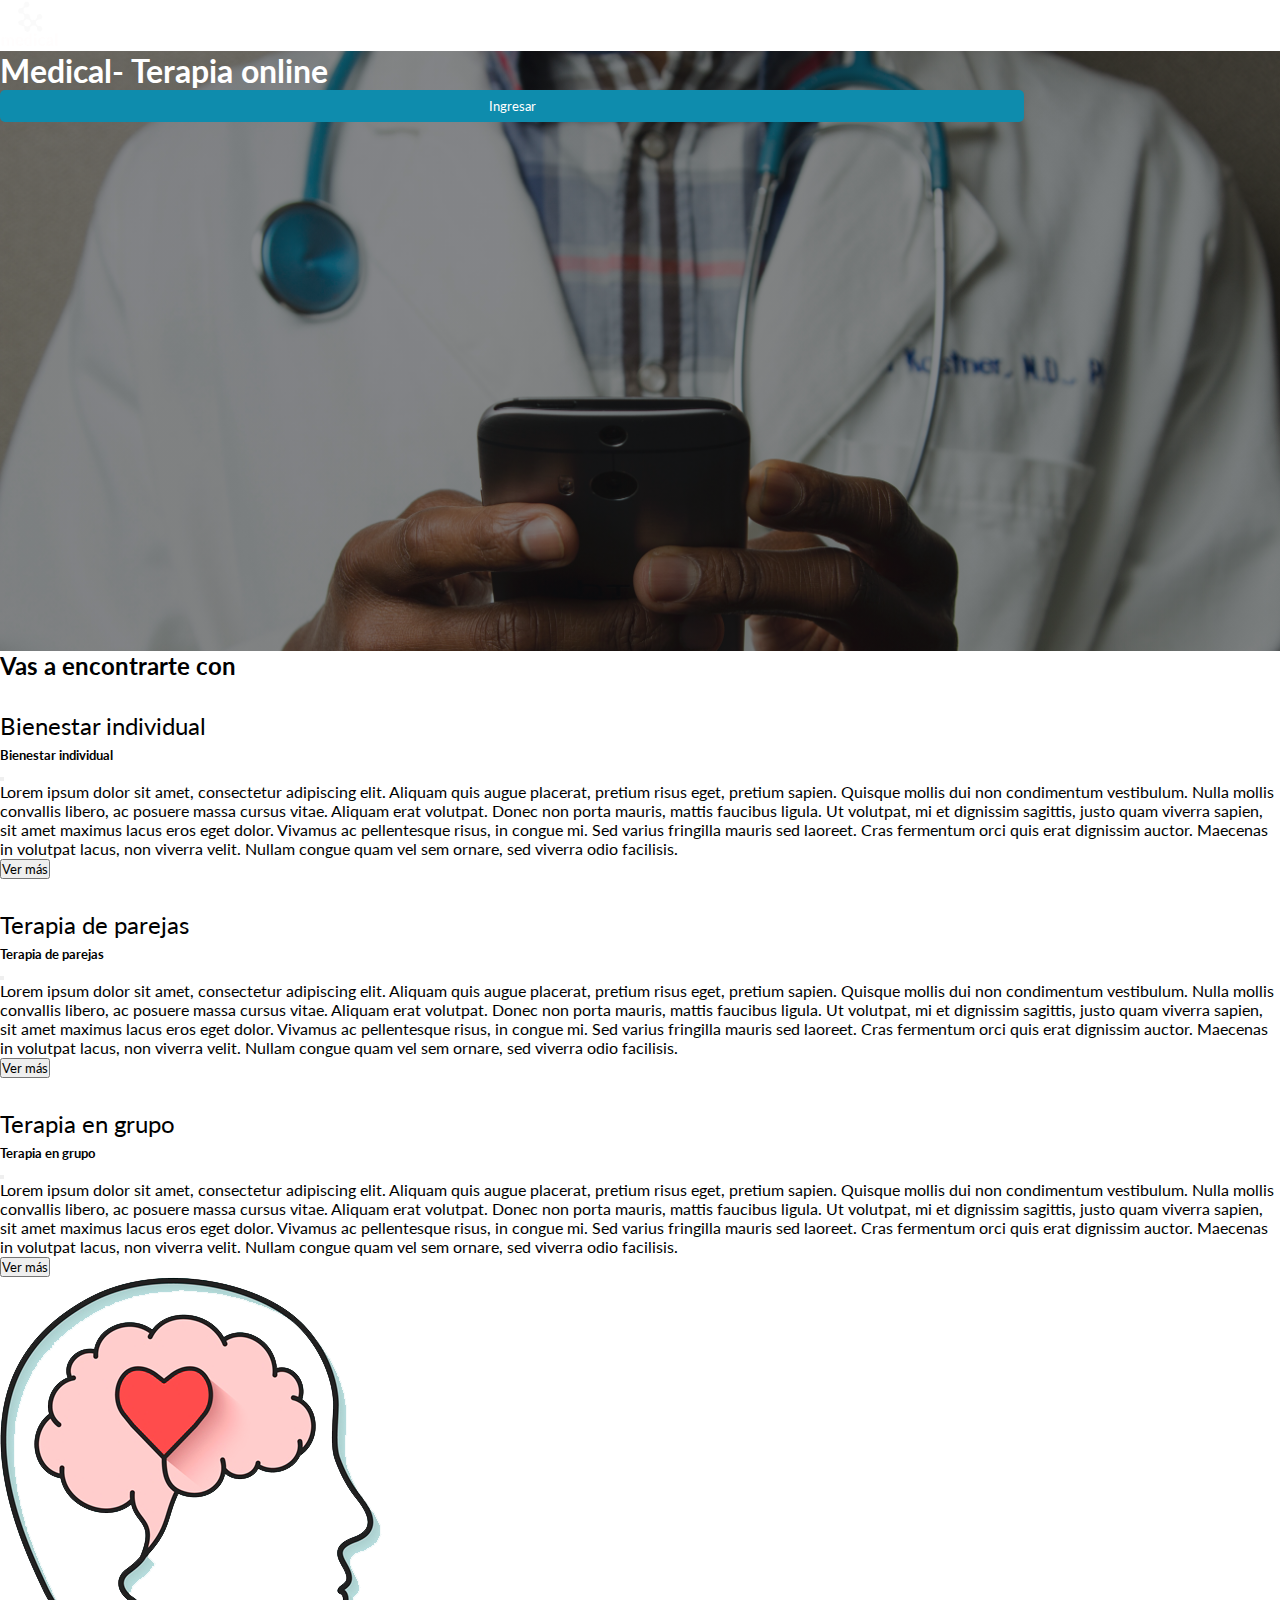
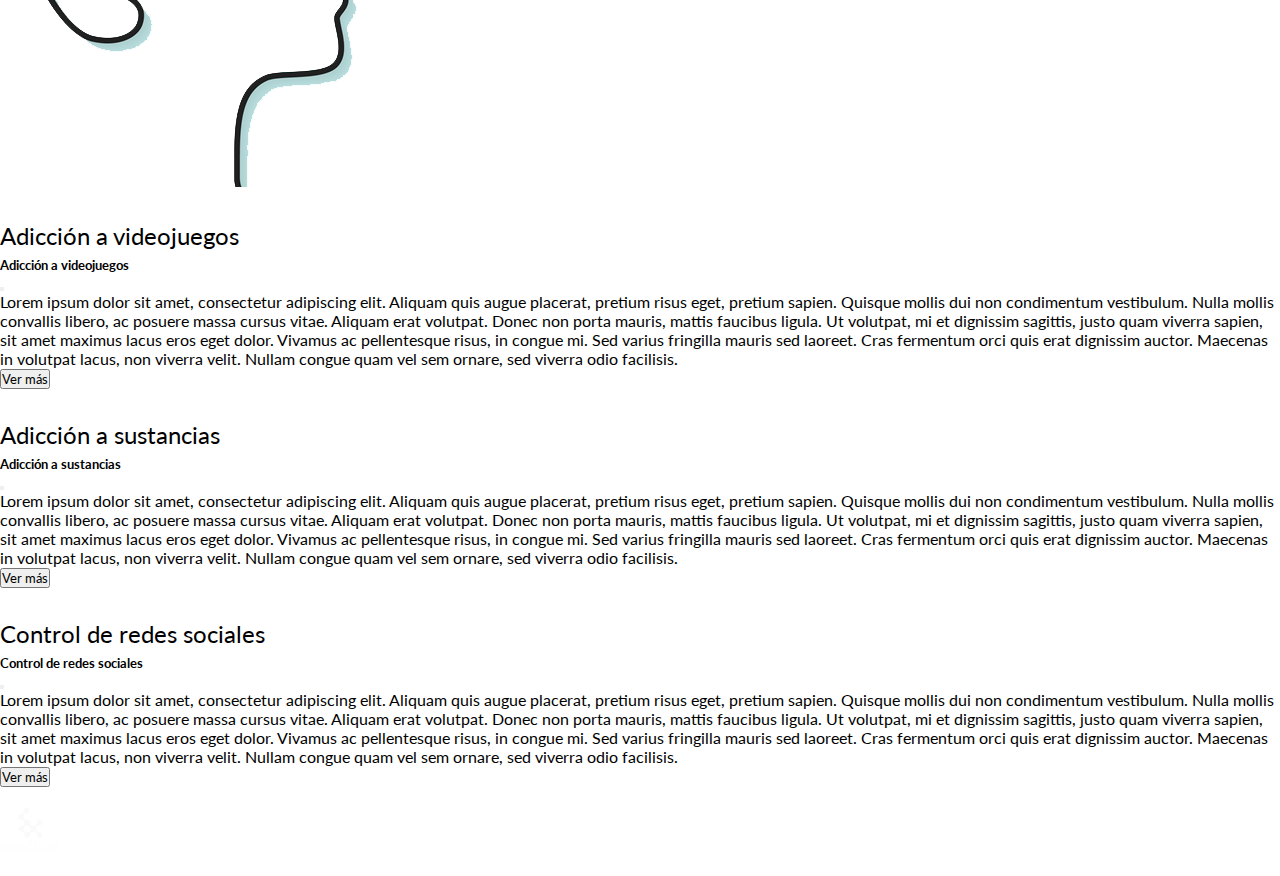
==== index.html @ 13a3537b "Se agrega pagina home" ====
<!DOCTYPE html>
<html lang="en">

<head>
    <meta charset="UTF-8">
    <meta http-equiv="X-UA-Compatible" content="IE=edge">
    <meta name="viewport" content="width=device-width, initial-scale=1.0">
    <link href="https://cdn.jsdelivr.net/npm/bootstrap@5.0.2/dist/css/bootstrap.min.css" rel="stylesheet"
        integrity="sha384-EVSTQN3/azprG1Anm3QDgpJLIm9Nao0Yz1ztcQTwFspd3yD65VohhpuuCOmLASjC" crossorigin="anonymous">
    <link href="css/estilo.css" rel="stylesheet">
    <link rel="preconnect" href="https://fonts.googleapis.com">
    <link rel="preconnect" href="https://fonts.gstatic.com" crossorigin>
    <link rel="stylesheet" href="https://use.fontawesome.com/releases/v5.15.3/css/all.css" integrity="sha384-SZXxX4whJ79/gErwcOYf+zWLeJdY/qpuqC4cAa9rOGUstPomtqpuNWT9wdPEn2fk" crossorigin="anonymous">
    <link href="https://fonts.googleapis.com/css2?family=Lato:wght@300;400;700;900&display=swap" rel="stylesheet">
    <title>Medical</title>
</head>

<body>
    <header>
      <nav class="navbar navbar-dark bg-dark justify-content-center">
        <div class="container>
          <a class="navbar-brand" href="#">
            <img class="logo" src="img/logo-blanco2.png" alt="logo">
          </a>
        </div>
      </nav>
    </header>
    <!--HERO-->
    <div class="hero">
      <div class="container">
        <div class="row justify-content-center align-items-center vh-100">
          <div class="col-lg-6 text-center">
          <h1>Medical- Terapia online</h1>
          <a href="login.html"><button class="boton-primary mt-4 p-3">Ingresar</button></a>
        </div>
          </div>
      </div>
    </div>
<main>
    <!-- INTRO -->
    <section>
    <div class="container mt-4">
      <div class="row">
        <h2 class="text-center">Vas a encontrarte con</h2>
      </div>
      <div class="row text-center">
        <div class="col-md-4 p-3 m-3">
          <!--ITEM 1-->
          <div class="row pt-4 m-3">
            <i class="fas fa-brain icono"></i>
            <button type="button" class="boton-modal" data-bs-toggle="modal" data-bs-target="#exampleModal">
              Bienestar individual
            </button>
            <!-- Modal -->
              <div class="modal fade" id="exampleModal" tabindex="-1" aria-labelledby="exampleModalLabel" aria-hidden="true">
                <div class="modal-dialog">
                  <div class="modal-content">
                    <div class="modal-header">
                      <h5 class="modal-title" id="exampleModalLabel">Bienestar individual</h5>
                      <button type="button" class="btn-close" data-bs-dismiss="modal" aria-label="Close"></button>
                    </div>
                    <div class="modal-body">
                      Lorem ipsum dolor sit amet, consectetur adipiscing elit. Aliquam quis augue placerat, pretium risus eget, pretium sapien. Quisque mollis dui non condimentum vestibulum. Nulla mollis convallis libero, ac posuere massa cursus vitae. Aliquam erat volutpat. Donec non porta mauris, mattis faucibus ligula. Ut volutpat, mi et dignissim sagittis, justo quam viverra sapien, sit amet maximus lacus eros eget dolor. Vivamus ac pellentesque risus, in congue mi. Sed varius fringilla mauris sed laoreet. Cras fermentum orci quis erat dignissim auctor. Maecenas in volutpat lacus, non viverra velit. Nullam congue quam vel sem ornare, sed viverra odio facilisis.
                    </div>
                    <div class="modal-footer">
                      <button type="button" class="btn btn-secondary" data-bs-dismiss="modal">Ver más</button>
                    </div>
                  </div>
                </div>
              </div>
          </div>
          <!--ITEM 2-->
          <div class="row pt-4 m-3">
            <i class="fas fa-heart icono"></i>
            <button type="button" class="boton-modal" data-bs-toggle="modal" data-bs-target="#exampleModal">
              Terapia de parejas
            </button>
            <!-- Modal -->
              <div class="modal fade" id="exampleModal" tabindex="-1" aria-labelledby="exampleModalLabel" aria-hidden="true">
                <div class="modal-dialog">
                  <div class="modal-content">
                    <div class="modal-header">
                      <h5 class="modal-title" id="exampleModalLabel">Terapia de parejas</h5>
                      <button type="button" class="btn-close" data-bs-dismiss="modal" aria-label="Close"></button>
                    </div>
                    <div class="modal-body">
                      Lorem ipsum dolor sit amet, consectetur adipiscing elit. Aliquam quis augue placerat, pretium risus eget, pretium sapien. Quisque mollis dui non condimentum vestibulum. Nulla mollis convallis libero, ac posuere massa cursus vitae. Aliquam erat volutpat. Donec non porta mauris, mattis faucibus ligula. Ut volutpat, mi et dignissim sagittis, justo quam viverra sapien, sit amet maximus lacus eros eget dolor. Vivamus ac pellentesque risus, in congue mi. Sed varius fringilla mauris sed laoreet. Cras fermentum orci quis erat dignissim auctor. Maecenas in volutpat lacus, non viverra velit. Nullam congue quam vel sem ornare, sed viverra odio facilisis.
                    </div>
                    <div class="modal-footer">
                      <button type="button" class="btn btn-secondary" data-bs-dismiss="modal">Ver más</button>
                    </div>
                  </div>
                </div>
              </div>
          </div>
          <!--ITEM 3-->
          <div class="row pt-4 m-3">
            <i class="fas fa-users icono"></i>
            <button type="button" class="boton-modal" data-bs-toggle="modal" data-bs-target="#exampleModal">
              Terapia en grupo
            </button>
            <!-- Modal -->
              <div class="modal fade" id="exampleModal" tabindex="-1" aria-labelledby="exampleModalLabel" aria-hidden="true">
                <div class="modal-dialog">
                  <div class="modal-content">
                    <div class="modal-header">
                      <h5 class="modal-title" id="exampleModalLabel">Terapia en grupo</h5>
                      <button type="button" class="btn-close" data-bs-dismiss="modal" aria-label="Close"></button>
                    </div>
                    <div class="modal-body">
                      Lorem ipsum dolor sit amet, consectetur adipiscing elit. Aliquam quis augue placerat, pretium risus eget, pretium sapien. Quisque mollis dui non condimentum vestibulum. Nulla mollis convallis libero, ac posuere massa cursus vitae. Aliquam erat volutpat. Donec non porta mauris, mattis faucibus ligula. Ut volutpat, mi et dignissim sagittis, justo quam viverra sapien, sit amet maximus lacus eros eget dolor. Vivamus ac pellentesque risus, in congue mi. Sed varius fringilla mauris sed laoreet. Cras fermentum orci quis erat dignissim auctor. Maecenas in volutpat lacus, non viverra velit. Nullam congue quam vel sem ornare, sed viverra odio facilisis.
                    </div>
                    <div class="modal-footer">
                      <button type="button" class="btn btn-secondary" data-bs-dismiss="modal">Ver más</button>
                    </div>
                  </div>
                </div>
              </div>
          </div>
        </div> 

        <div class="col-md pt-5"><img class="img-fluid" src="img/salud-mental.png" alt="Salud mental"></div>
      
        <div class="col-md-4 pt-3 m-3">
          <!--ITEM 4-->
          <div class="row pt-4 m-3">
            <i class="fas fa-gamepad icono"></i>
            <button type="button" class="boton-modal" data-bs-toggle="modal" data-bs-target="#exampleModal">
              Adicción a videojuegos
            </button>
            <!-- Modal -->
              <div class="modal fade" id="exampleModal" tabindex="-1" aria-labelledby="exampleModalLabel" aria-hidden="true">
                <div class="modal-dialog">
                  <div class="modal-content">
                    <div class="modal-header">
                      <h5 class="modal-title" id="exampleModalLabel">Adicción a videojuegos</h5>
                      <button type="button" class="btn-close" data-bs-dismiss="modal" aria-label="Close"></button>
                    </div>
                    <div class="modal-body">
                      Lorem ipsum dolor sit amet, consectetur adipiscing elit. Aliquam quis augue placerat, pretium risus eget, pretium sapien. Quisque mollis dui non condimentum vestibulum. Nulla mollis convallis libero, ac posuere massa cursus vitae. Aliquam erat volutpat. Donec non porta mauris, mattis faucibus ligula. Ut volutpat, mi et dignissim sagittis, justo quam viverra sapien, sit amet maximus lacus eros eget dolor. Vivamus ac pellentesque risus, in congue mi. Sed varius fringilla mauris sed laoreet. Cras fermentum orci quis erat dignissim auctor. Maecenas in volutpat lacus, non viverra velit. Nullam congue quam vel sem ornare, sed viverra odio facilisis.
                    </div>
                    <div class="modal-footer">
                      <button type="button" class="btn btn-secondary" data-bs-dismiss="modal">Ver más</button>
                    </div>
                  </div>
                </div>
              </div>
          </div>
          <!--ITEM 5-->
          <div class="row pt-4 m-3">
            <i class="fas fa-wine-glass-alt icono"></i>
            <button type="button" class="boton-modal" data-bs-toggle="modal" data-bs-target="#exampleModal">
              Adicción a sustancias
            </button>
            <!-- Modal -->
              <div class="modal fade" id="exampleModal" tabindex="-1" aria-labelledby="exampleModalLabel" aria-hidden="true">
                <div class="modal-dialog">
                  <div class="modal-content">
                    <div class="modal-header">
                      <h5 class="modal-title" id="exampleModalLabel">Adicción a sustancias</h5>
                      <button type="button" class="btn-close" data-bs-dismiss="modal" aria-label="Close"></button>
                    </div>
                    <div class="modal-body">
                      Lorem ipsum dolor sit amet, consectetur adipiscing elit. Aliquam quis augue placerat, pretium risus eget, pretium sapien. Quisque mollis dui non condimentum vestibulum. Nulla mollis convallis libero, ac posuere massa cursus vitae. Aliquam erat volutpat. Donec non porta mauris, mattis faucibus ligula. Ut volutpat, mi et dignissim sagittis, justo quam viverra sapien, sit amet maximus lacus eros eget dolor. Vivamus ac pellentesque risus, in congue mi. Sed varius fringilla mauris sed laoreet. Cras fermentum orci quis erat dignissim auctor. Maecenas in volutpat lacus, non viverra velit. Nullam congue quam vel sem ornare, sed viverra odio facilisis.
                    </div>
                    <div class="modal-footer">
                      <button type="button" class="btn btn-secondary" data-bs-dismiss="modal">Ver más</button>
                    </div>
                  </div>
                </div>
              </div>
          </div>
          <!--ITEM 6-->
          <div class="row pt-4 m-3">
            <i class="fas fa-thumbs-up icono"></i>
            <button type="button" class="boton-modal" data-bs-toggle="modal" data-bs-target="#exampleModal">
              Control de redes sociales
            </button>
            <!-- Modal -->
              <div class="modal fade" id="exampleModal" tabindex="-1" aria-labelledby="exampleModalLabel" aria-hidden="true">
                <div class="modal-dialog">
                  <div class="modal-content">
                    <div class="modal-header">
                      <h5 class="modal-title" id="exampleModalLabel">Control de redes sociales</h5>
                      <button type="button" class="btn-close" data-bs-dismiss="modal" aria-label="Close"></button>
                    </div>
                    <div class="modal-body">
                      Lorem ipsum dolor sit amet, consectetur adipiscing elit. Aliquam quis augue placerat, pretium risus eget, pretium sapien. Quisque mollis dui non condimentum vestibulum. Nulla mollis convallis libero, ac posuere massa cursus vitae. Aliquam erat volutpat. Donec non porta mauris, mattis faucibus ligula. Ut volutpat, mi et dignissim sagittis, justo quam viverra sapien, sit amet maximus lacus eros eget dolor. Vivamus ac pellentesque risus, in congue mi. Sed varius fringilla mauris sed laoreet. Cras fermentum orci quis erat dignissim auctor. Maecenas in volutpat lacus, non viverra velit. Nullam congue quam vel sem ornare, sed viverra odio facilisis.
                    </div>
                    <div class="modal-footer">
                      <button type="button" class="btn btn-secondary" data-bs-dismiss="modal">Ver más</button>
                    </div>
                  </div>
                </div>
              </div>
          </div>
        </div>
      </div>
    </div>
  </section>
</main>
  <!--FOOTER-->
  <footer>
    <nav class="navbar navbar-dark bg-dark">
      <div class="container justify-content-between">
        <div class="row">
          <div class="col-md-4">
            <h4>tel</h4>
          </div>
          <div class="col-md-4">
            <a class="navbar-brand" href="#">
              <img class="logo" src="img/logo-blanco2.png" alt="logo">
            </a>
          </div>
          <div class="col-md-4">
            <h4>correo</h4>
          </div>
        </div>
      </div>
    </nav>
  </footer>

  <script src="https://cdn.jsdelivr.net/npm/bootstrap@5.0.2/dist/js/bootstrap.bundle.min.js" integrity="sha384-MrcW6ZMFYlzcLA8Nl+NtUVF0sA7MsXsP1UyJoMp4YLEuNSfAP+JcXn/tWtIaxVXM" crossorigin="anonymous"></script>
</body>

</html>
---- css/estilo.css ----
*{
    margin: 0;
    padding: 0;
    box-sizing: border-box;
    font-family: 'Lato', sans-serif;
}

.login{
    background-image: url("../img/fondo.jpg");
    background-repeat: no-repeat;
    background-size: cover;
}

.logo{
    height: 3rem;
}

.formulario{
    background-color: rgba(128, 128, 128, 0.658);
    width: 40%;
    margin: auto;
    padding: 1rem;
    border-radius: 10px;
    height: 50vh;
    color: white;
    text-align: center;
    box-shadow: 5px 5px 15px rgba(0, 0, 0, 0.700);

}

.campo{
    margin-bottom: 1rem;
}

.campo:first-child{
    margin-top: 2rem;
}

.campo input{
    background-color: rgb(238, 237, 237);
    border: 0;
    border-radius: 4PX;
    padding: 0.3rem;
    width: 80%;
    text-align: center;
}

.boton-primary{
    background-color: #0E8CAD;
    color: white;
    border: none;
    padding: 0.5rem 1rem;
    border-radius: 5px;
    width: 80%;

}

.boton-primary:hover{
    background-color: #06495a;
    transition: 0.3s;
}

.boton-volver{
    text-decoration: none;
    color: white;
    position: fixed;
    top: 17%;
    left: 67%;
    font-weight: bolder;
}
.tyc{
    align-items: center;
}
#tyc-campo{
    width: min-content;
}

span{
    color: rgb(25, 25, 148);
}

span:hover{
    text-decoration: underline;
}

.icono{
    font-size: 3.5rem;
    color: #0E8CAD;
    margin-bottom: 5px;
}
.hero{
    min-height: 600px;
    background-image: linear-gradient(to top, rgba(19, 21, 25, 0.5), rgba(19, 21, 25, 0.5)),url("../img/home.jpg");
    background-repeat: no-repeat;
    background-size: cover;
}
.hero h1{
    color: white;
}
footer h4{
    color: white;
    }
.boton-modal{
    font-size: 1.5rem;
    background-color: white;
    border:none;
}
.boton-modal:hover{
    color: white;
    background-color: #0E8CAD;
}
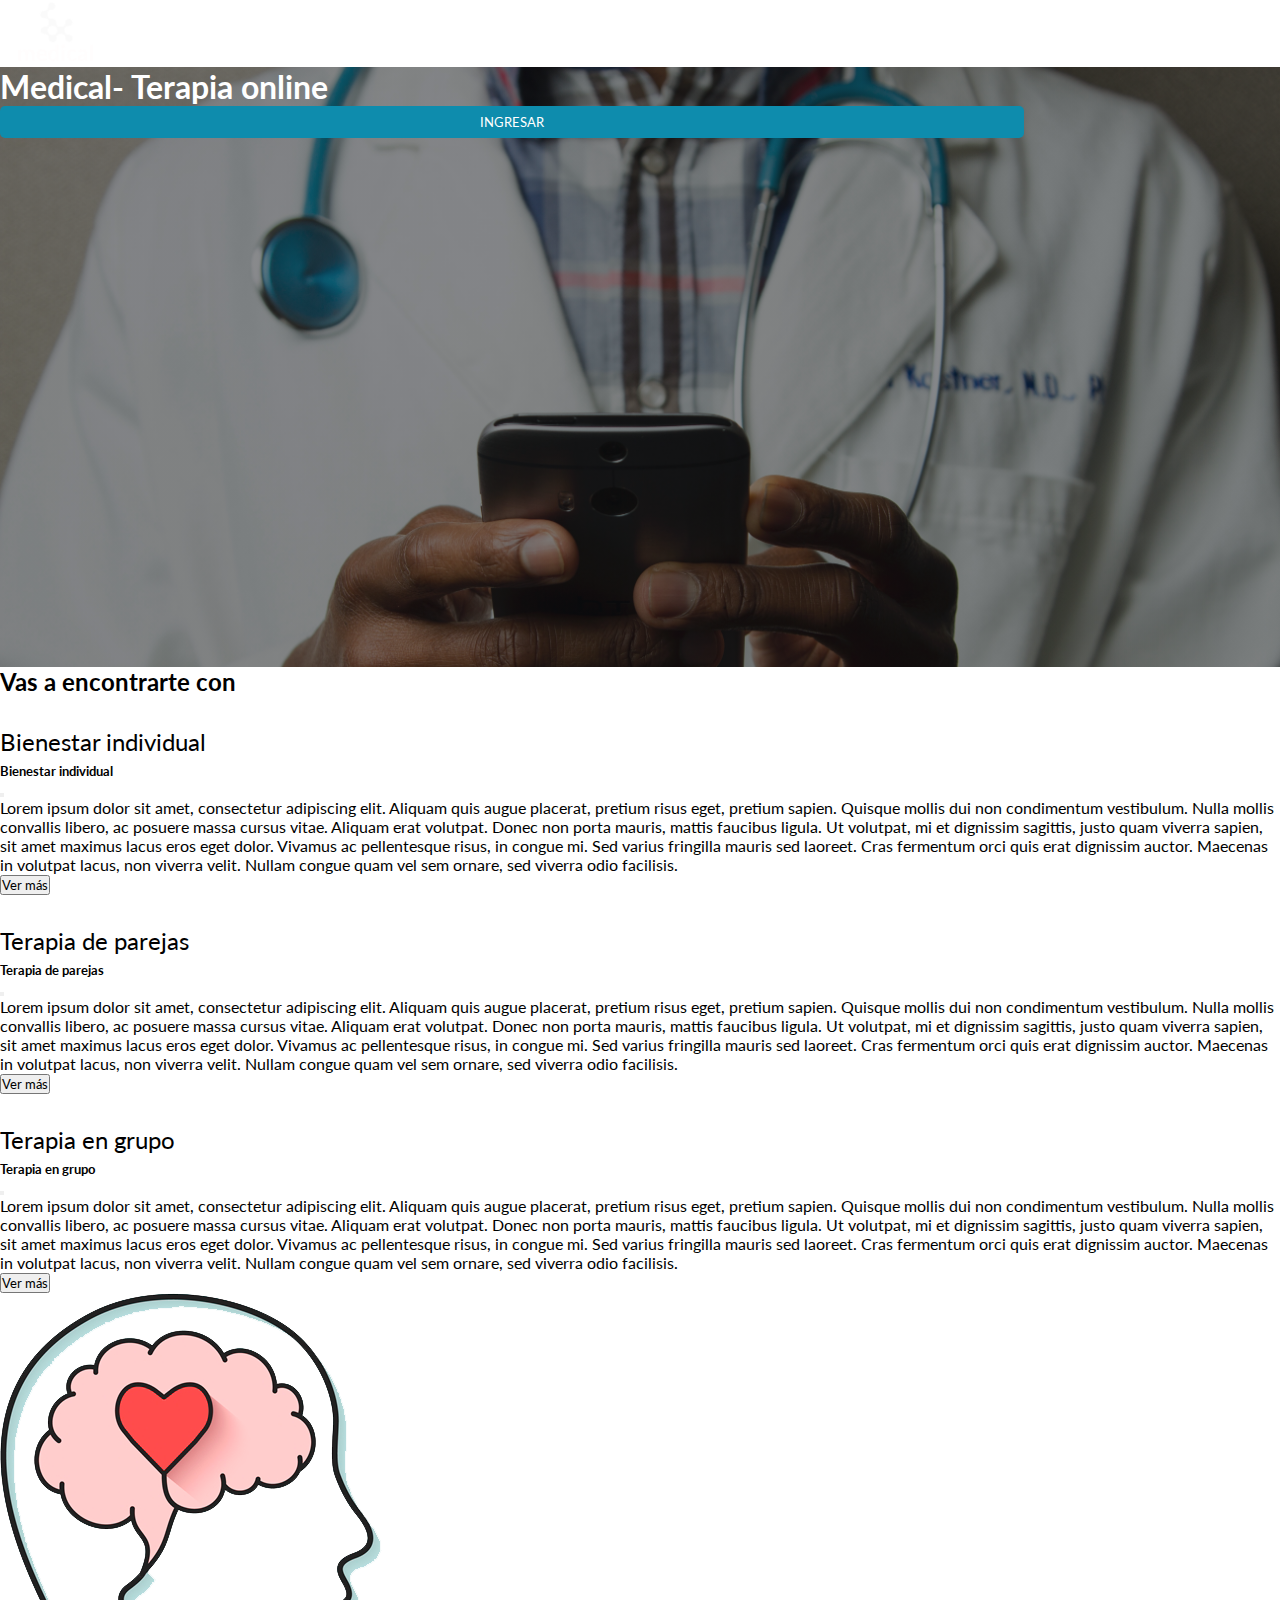
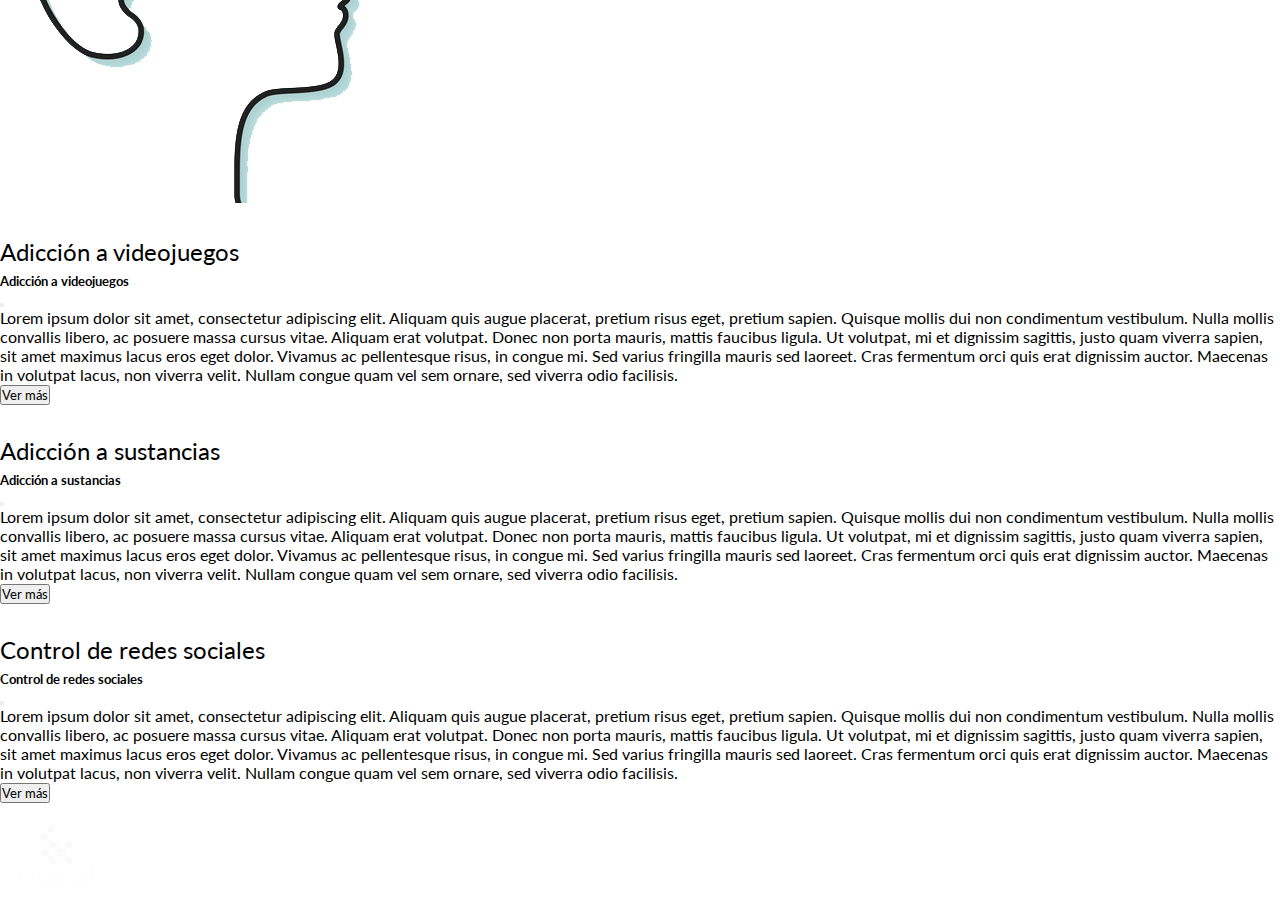
==== commit 885320af: "Agregando animaciones" ====
--- a/index.html
+++ b/index.html
@@ -12,6 +12,7 @@
     <link rel="preconnect" href="https://fonts.gstatic.com" crossorigin>
     <link rel="stylesheet" href="https://use.fontawesome.com/releases/v5.15.3/css/all.css" integrity="sha384-SZXxX4whJ79/gErwcOYf+zWLeJdY/qpuqC4cAa9rOGUstPomtqpuNWT9wdPEn2fk" crossorigin="anonymous">
     <link href="https://fonts.googleapis.com/css2?family=Lato:wght@300;400;700;900&display=swap" rel="stylesheet">
+    <link rel="stylesheet" href="https://cdnjs.cloudflare.com/ajax/libs/animate.css/4.1.1/animate.min.css"/>
     <title>Medical</title>
 </head>
 
@@ -29,9 +30,9 @@
     <div class="hero">
       <div class="container">
         <div class="row justify-content-center align-items-center vh-100">
-          <div class="col-lg-6 text-center">
+          <div class="col-lg-6 text-center animate__animated animate__backInLeft">
           <h1>Medical- Terapia online</h1>
-          <a href="login.html"><button class="boton-primary mt-4 p-3">Ingresar</button></a>
+          <a href="login.html"><button class="boton-primary mt-4 p-3 fw-bold">INGRESAR</button></a>
         </div>
           </div>
       </div>
@@ -48,11 +49,11 @@
           <!--ITEM 1-->
           <div class="row pt-4 m-3">
             <i class="fas fa-brain icono"></i>
-            <button type="button" class="boton-modal" data-bs-toggle="modal" data-bs-target="#exampleModal">
+            <button type="button" class="boton-modal" data-bs-toggle="modal" data-bs-target="#Modal1">
               Bienestar individual
             </button>
             <!-- Modal -->
-              <div class="modal fade" id="exampleModal" tabindex="-1" aria-labelledby="exampleModalLabel" aria-hidden="true">
+              <div class="modal fade" id="Modal1" tabindex="-1" aria-labelledby="exampleModalLabel" aria-hidden="true">
                 <div class="modal-dialog">
                   <div class="modal-content">
                     <div class="modal-header">
@@ -72,11 +73,11 @@
           <!--ITEM 2-->
           <div class="row pt-4 m-3">
             <i class="fas fa-heart icono"></i>
-            <button type="button" class="boton-modal" data-bs-toggle="modal" data-bs-target="#exampleModal">
+            <button type="button" class="boton-modal" data-bs-toggle="modal" data-bs-target="#Modal2">
               Terapia de parejas
             </button>
             <!-- Modal -->
-              <div class="modal fade" id="exampleModal" tabindex="-1" aria-labelledby="exampleModalLabel" aria-hidden="true">
+              <div class="modal fade" id="Modal2" tabindex="-1" aria-labelledby="exampleModalLabel" aria-hidden="true">
                 <div class="modal-dialog">
                   <div class="modal-content">
                     <div class="modal-header">
@@ -96,11 +97,11 @@
           <!--ITEM 3-->
           <div class="row pt-4 m-3">
             <i class="fas fa-users icono"></i>
-            <button type="button" class="boton-modal" data-bs-toggle="modal" data-bs-target="#exampleModal">
+            <button type="button" class="boton-modal" data-bs-toggle="modal" data-bs-target="#Modal3">
               Terapia en grupo
             </button>
             <!-- Modal -->
-              <div class="modal fade" id="exampleModal" tabindex="-1" aria-labelledby="exampleModalLabel" aria-hidden="true">
+              <div class="modal fade" id="Modal3" tabindex="-1" aria-labelledby="exampleModalLabel" aria-hidden="true">
                 <div class="modal-dialog">
                   <div class="modal-content">
                     <div class="modal-header">
@@ -125,11 +126,11 @@
           <!--ITEM 4-->
           <div class="row pt-4 m-3">
             <i class="fas fa-gamepad icono"></i>
-            <button type="button" class="boton-modal" data-bs-toggle="modal" data-bs-target="#exampleModal">
+            <button type="button" class="boton-modal" data-bs-toggle="modal" data-bs-target="#Modal4">
               Adicción a videojuegos
             </button>
             <!-- Modal -->
-              <div class="modal fade" id="exampleModal" tabindex="-1" aria-labelledby="exampleModalLabel" aria-hidden="true">
+              <div class="modal fade" id="Modal4" tabindex="-1" aria-labelledby="exampleModalLabel" aria-hidden="true">
                 <div class="modal-dialog">
                   <div class="modal-content">
                     <div class="modal-header">
@@ -149,11 +150,11 @@
           <!--ITEM 5-->
           <div class="row pt-4 m-3">
             <i class="fas fa-wine-glass-alt icono"></i>
-            <button type="button" class="boton-modal" data-bs-toggle="modal" data-bs-target="#exampleModal">
+            <button type="button" class="boton-modal" data-bs-toggle="modal" data-bs-target="#Modal5">
               Adicción a sustancias
             </button>
             <!-- Modal -->
-              <div class="modal fade" id="exampleModal" tabindex="-1" aria-labelledby="exampleModalLabel" aria-hidden="true">
+              <div class="modal fade" id="Modal5" tabindex="-1" aria-labelledby="exampleModalLabel" aria-hidden="true">
                 <div class="modal-dialog">
                   <div class="modal-content">
                     <div class="modal-header">
@@ -173,11 +174,11 @@
           <!--ITEM 6-->
           <div class="row pt-4 m-3">
             <i class="fas fa-thumbs-up icono"></i>
-            <button type="button" class="boton-modal" data-bs-toggle="modal" data-bs-target="#exampleModal">
+            <button type="button" class="boton-modal" data-bs-toggle="modal" data-bs-target="#Modal6">
               Control de redes sociales
             </button>
             <!-- Modal -->
-              <div class="modal fade" id="exampleModal" tabindex="-1" aria-labelledby="exampleModalLabel" aria-hidden="true">
+              <div class="modal fade" id="Modal6" tabindex="-1" aria-labelledby="exampleModalLabel" aria-hidden="true">
                 <div class="modal-dialog">
                   <div class="modal-content">
                     <div class="modal-header">
--- a/css/estilo.css
+++ b/css/estilo.css
@@ -12,7 +12,8 @@
 }
 
 .logo{
-    height: 3rem;
+    height: 4rem;
+    margin-left: 1rem;
 }
 
 .formulario{
@@ -64,12 +65,16 @@
     text-decoration: none;
     color: white;
     position: fixed;
-    top: 17%;
+    top: 12%;
     left: 67%;
     font-weight: bolder;
 }
 .tyc{
     align-items: center;
+    width: 80%;
+    margin: auto;
+    text-align: start;
+    margin-bottom: 1rem;
 }
 #tyc-campo{
     width: min-content;
@@ -105,7 +110,16 @@
     background-color: white;
     border:none;
 }
-.boton-modal:hover{
-    color: white;
-    background-color: #0E8CAD;
+.boton-modal::after {
+    content: '';
+    display: block;
+    width: 0;
+    height: 2px;
+    background: #0E8CAD;
+    transition: width .3s;
+}
+
+.boton-modal:hover::after {
+    width: 100%;
+    transition: width .3s;
 }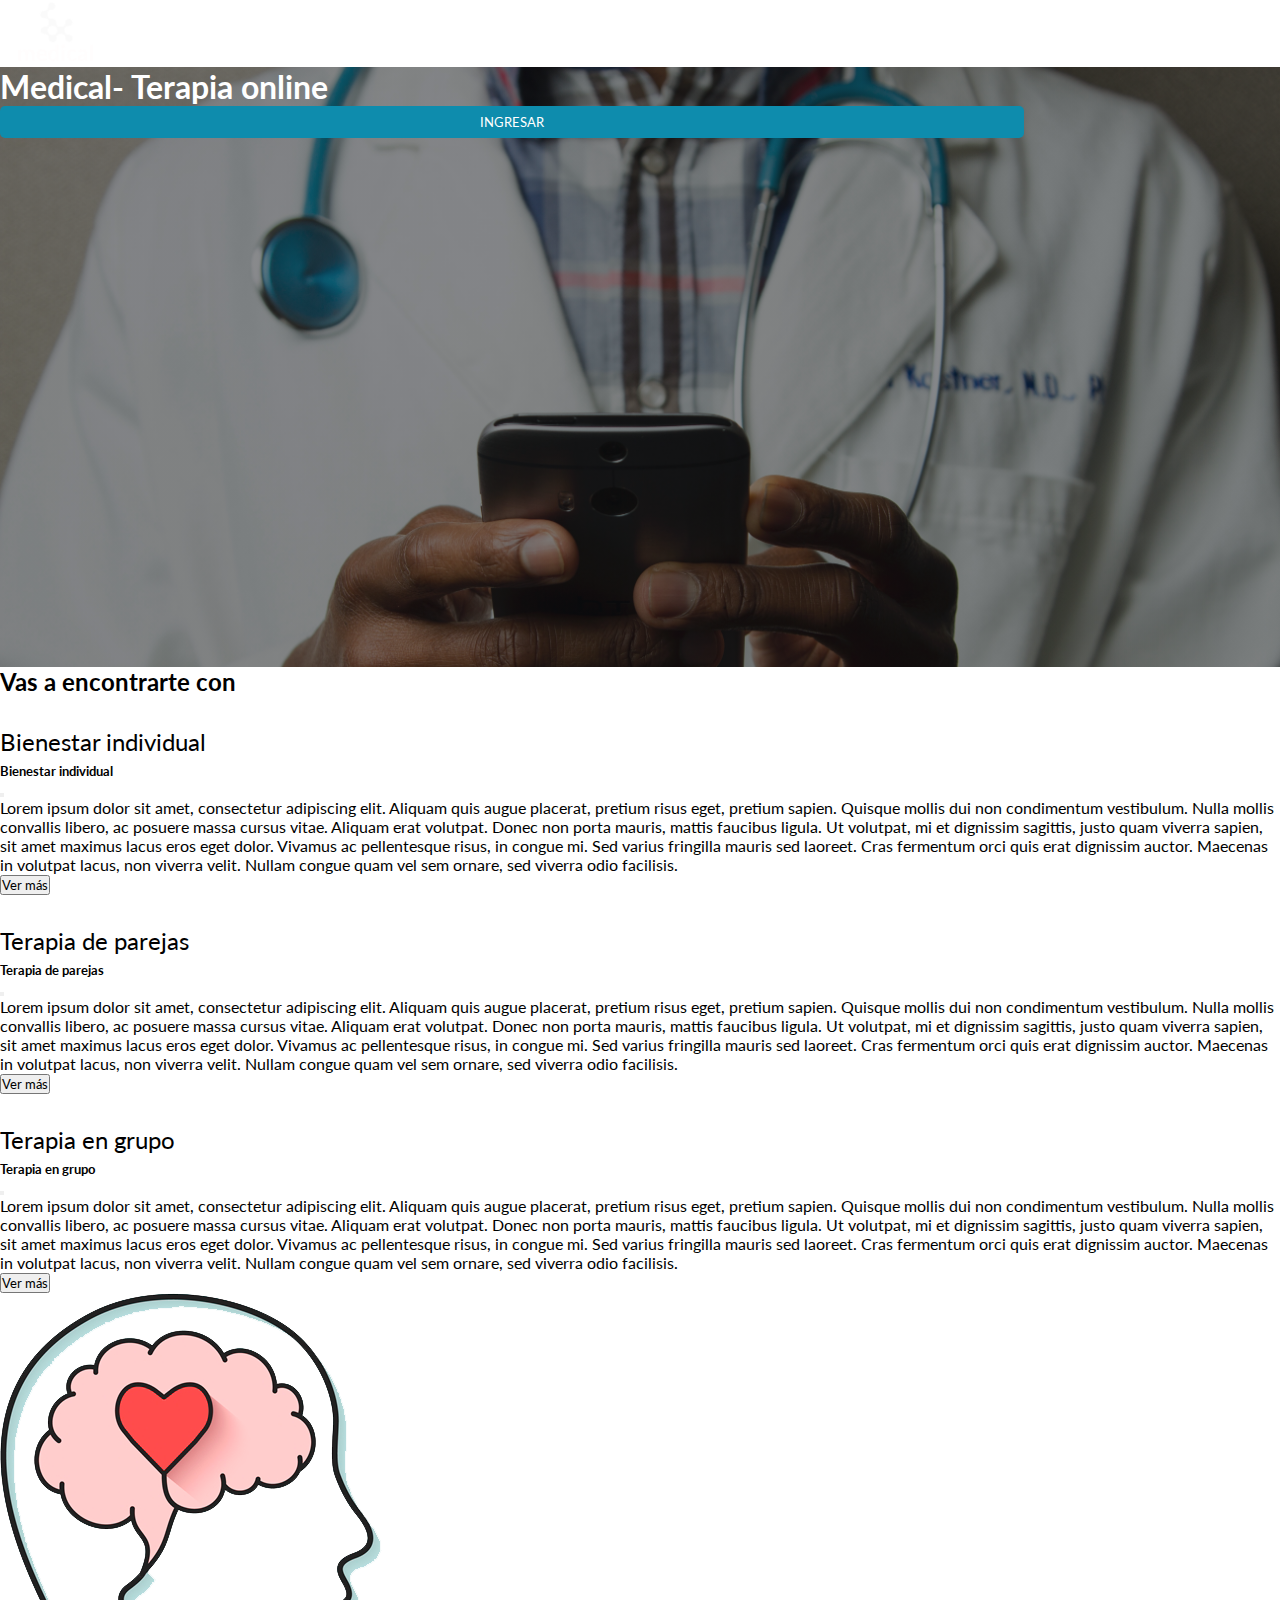
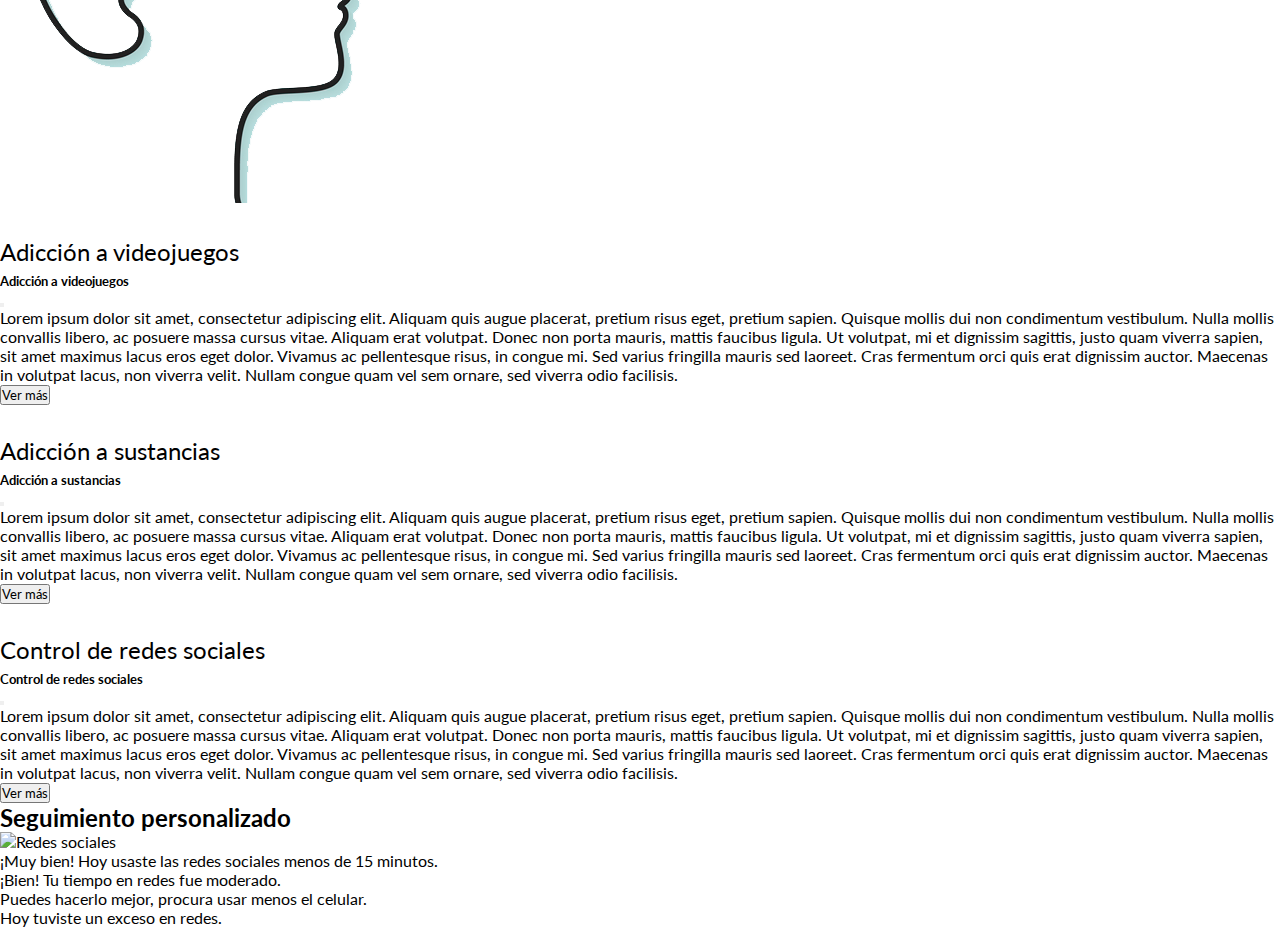
==== commit 42fbb76c: "Se agregaron alertas" ====
--- a/index.html
+++ b/index.html
@@ -199,27 +199,40 @@
       </div>
     </div>
   </section>
+
+  <!--SEGUIMIENTO-->
+  <section>
+    <div class="container mb-5">
+      <h2 class="text-center">Seguimiento personalizado</h2>
+      <div class="row">
+        <div class="col-4">
+          <img src="img/redes.jpg" class="img-fluid" alt="Redes sociales">
+        </div>
+        <div class="col">
+              <div class="alert alert-success mb-4 mt-4" role="alert">
+                ¡Muy bien! Hoy usaste las redes sociales menos de 15 minutos.
+              </div>
+              <div class="alert alert-primary mb-4 mt-4" role="alert">
+                ¡Bien! Tu tiempo en redes fue moderado.
+              </div>
+              <div class="alert alert-warning mb-4 mt-4" role="alert">
+                Puedes hacerlo mejor, procura usar menos el celular.
+              </div>
+              <div class="alert alert-danger mb-4 mt-4" role="alert">
+                Hoy tuviste un exceso en redes.
+              </div>
+        </div>
+      </div>  
+    </div>
+  </section>
+
 </main>
   <!--FOOTER-->
-  <footer>
-    <nav class="navbar navbar-dark bg-dark">
-      <div class="container justify-content-between">
-        <div class="row">
-          <div class="col-md-4">
-            <h4>tel</h4>
-          </div>
-          <div class="col-md-4">
-            <a class="navbar-brand" href="#">
-              <img class="logo" src="img/logo-blanco2.png" alt="logo">
-            </a>
-          </div>
-          <div class="col-md-4">
-            <h4>correo</h4>
-          </div>
-        </div>
-      </div>
-    </nav>
-  </footer>
+    <footer class="footer mt-auto py-3 bg-dark">
+      <div class="container text-center">
+        <span> Medical - Terapia Online</span>
+      </div>
+    </footer>
 
   <script src="https://cdn.jsdelivr.net/npm/bootstrap@5.0.2/dist/js/bootstrap.bundle.min.js" integrity="sha384-MrcW6ZMFYlzcLA8Nl+NtUVF0sA7MsXsP1UyJoMp4YLEuNSfAP+JcXn/tWtIaxVXM" crossorigin="anonymous"></script>
 </body>
--- a/css/estilo.css
+++ b/css/estilo.css
@@ -22,7 +22,7 @@
     margin: auto;
     padding: 1rem;
     border-radius: 10px;
-    height: 50vh;
+    height: 60vh;
     color: white;
     text-align: center;
     box-shadow: 5px 5px 15px rgba(0, 0, 0, 0.700);
@@ -102,7 +102,7 @@
 .hero h1{
     color: white;
 }
-footer h4{
+footer div span{
     color: white;
     }
 .boton-modal{
@@ -122,4 +122,12 @@
 .boton-modal:hover::after {
     width: 100%;
     transition: width .3s;
+}
+
+.ocultar {
+    display: none;
+}
+ 
+.mostrar {
+    display: block;
 }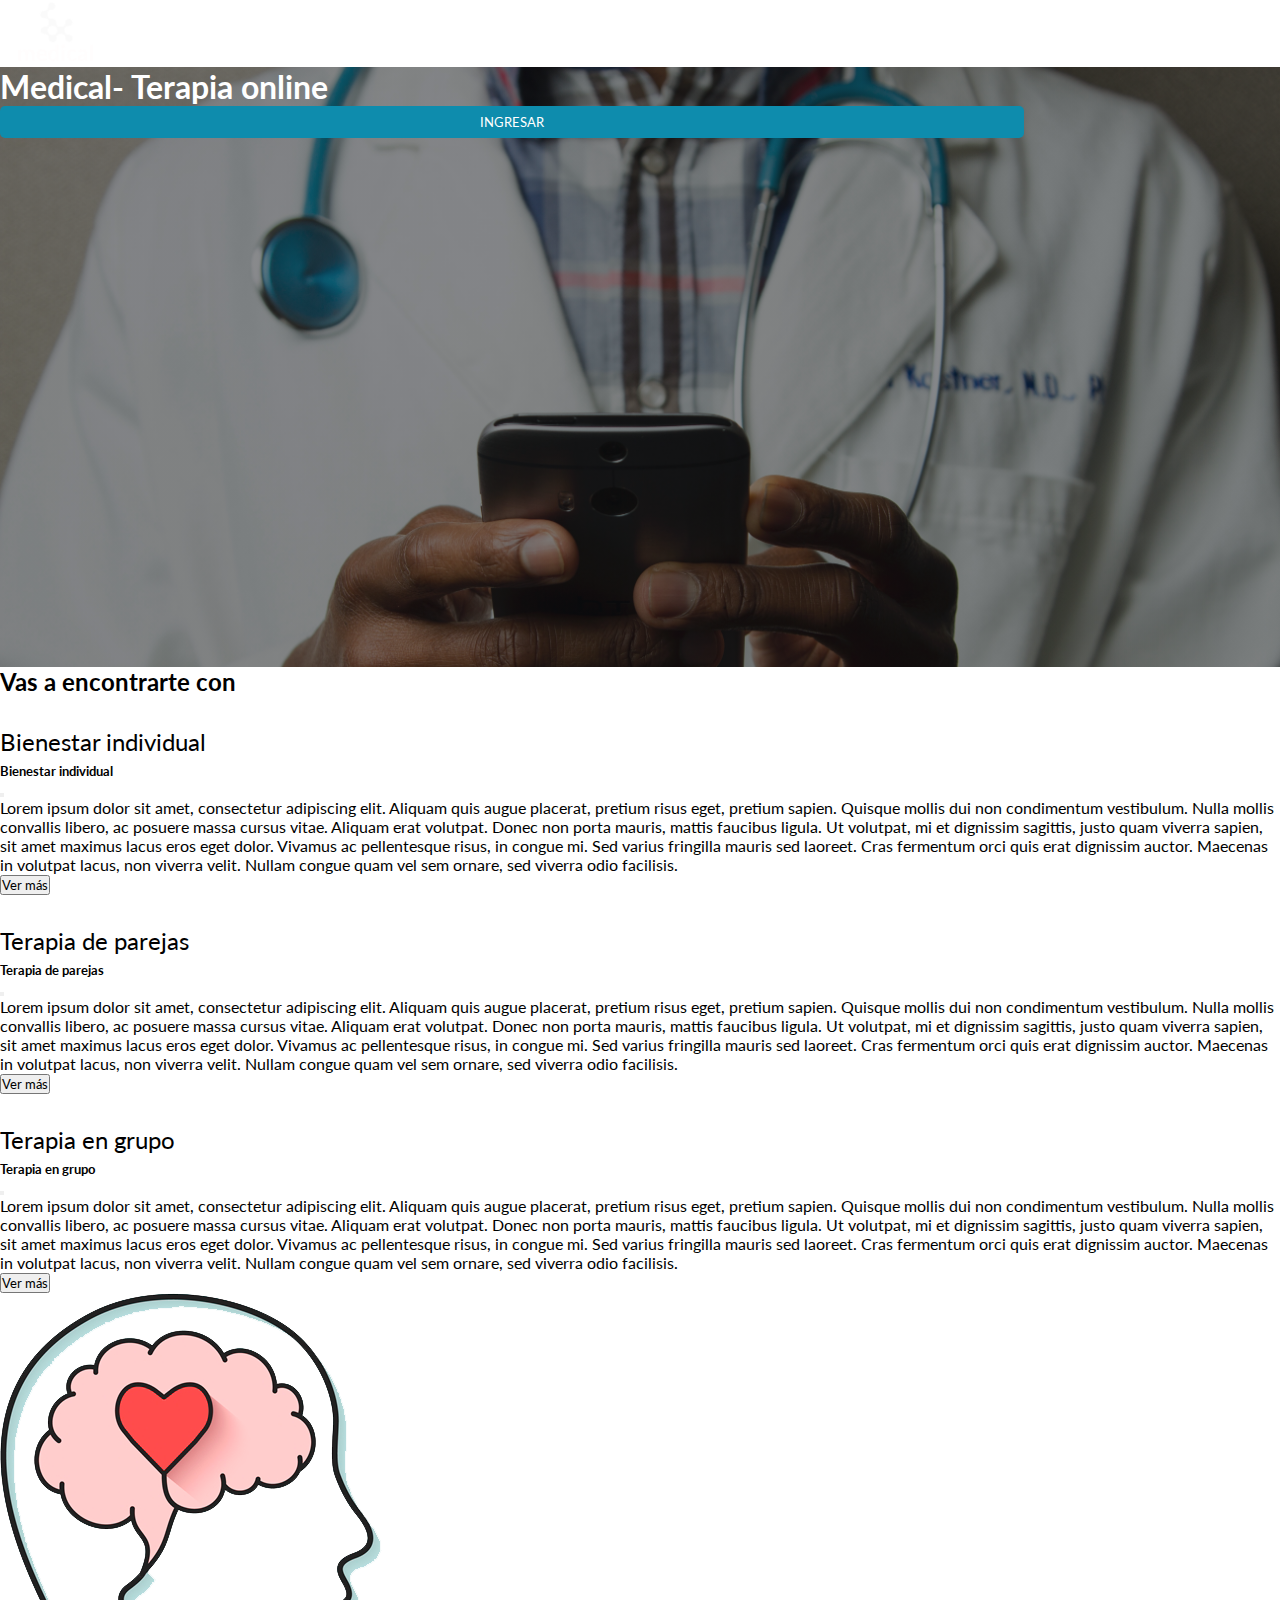
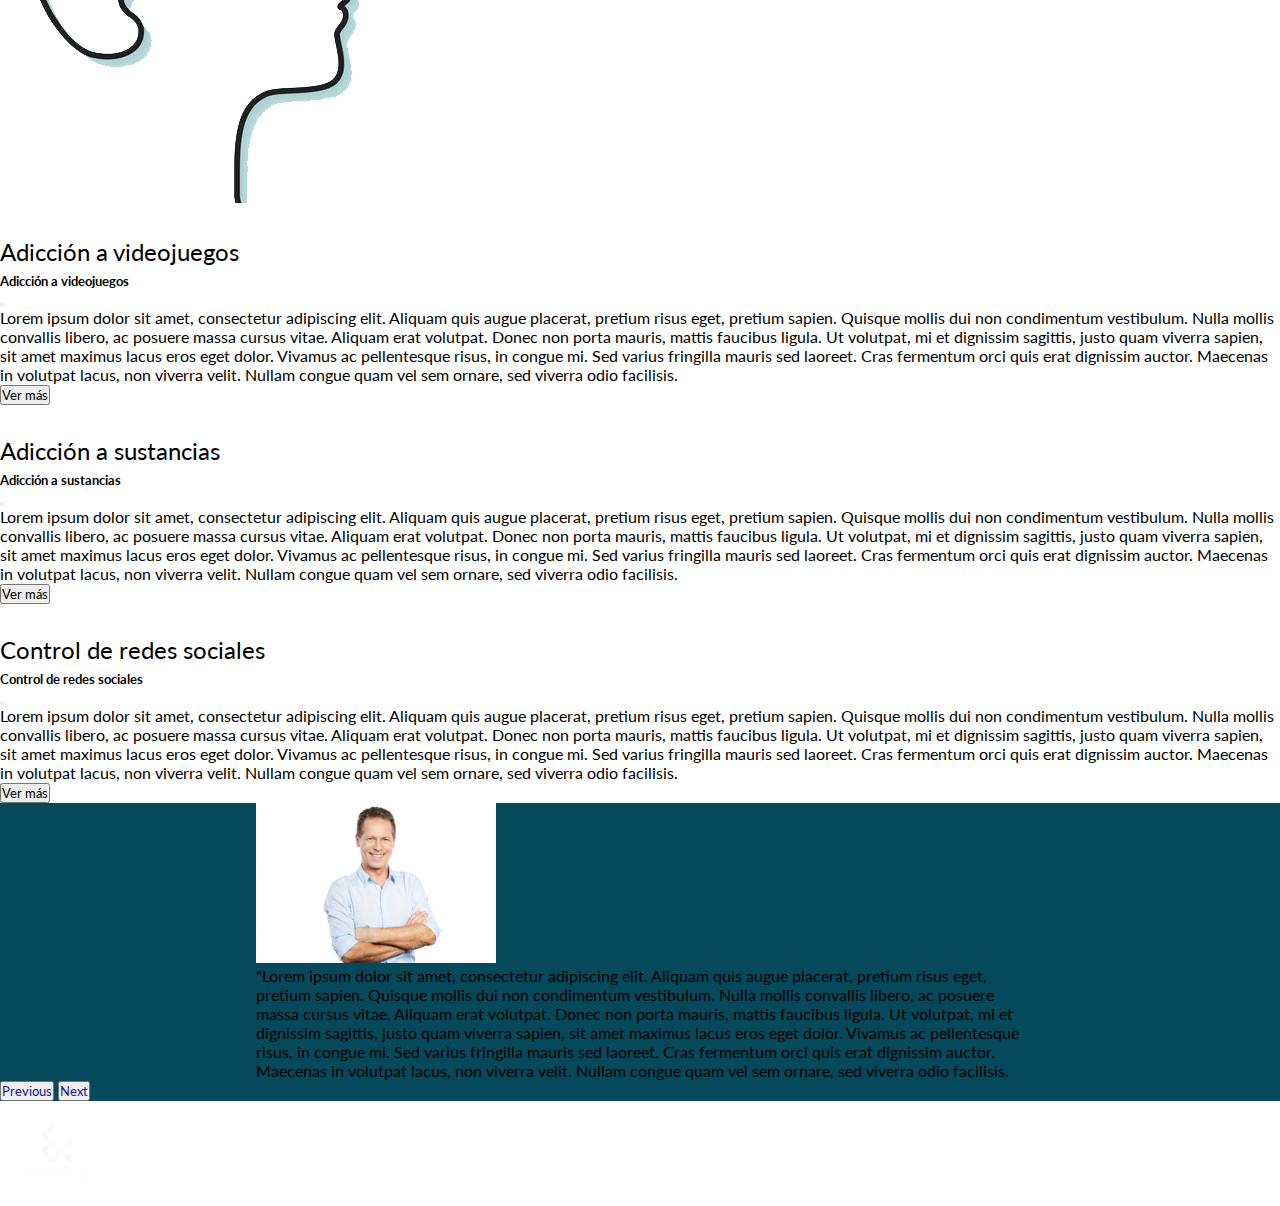
==== commit ee009a94: "Modificaciones" ====
--- a/index.html
+++ b/index.html
@@ -199,42 +199,66 @@
       </div>
     </div>
   </section>
-
-  <!--SEGUIMIENTO-->
-  <section>
-    <div class="container mb-5">
-      <h2 class="text-center">Seguimiento personalizado</h2>
-      <div class="row">
-        <div class="col-4">
-          <img src="img/redes.jpg" class="img-fluid" alt="Redes sociales">
-        </div>
-        <div class="col">
-              <div class="alert alert-success mb-4 mt-4" role="alert">
-                ¡Muy bien! Hoy usaste las redes sociales menos de 15 minutos.
-              </div>
-              <div class="alert alert-primary mb-4 mt-4" role="alert">
-                ¡Bien! Tu tiempo en redes fue moderado.
-              </div>
-              <div class="alert alert-warning mb-4 mt-4" role="alert">
-                Puedes hacerlo mejor, procura usar menos el celular.
-              </div>
-              <div class="alert alert-danger mb-4 mt-4" role="alert">
-                Hoy tuviste un exceso en redes.
-              </div>
-        </div>
-      </div>  
-    </div>
-  </section>
-
 </main>
+
+<!--Carrousel-->
+<div id="carousel" class="carousel slide" data-bs-ride="carousel">
+  <div class="carousel-inner">
+    <div class="carousel-item active">
+      <img src="img/persona1.jpg" class="d-block w-100" alt="...">
+      <p>"Lorem ipsum dolor sit amet, consectetur adipiscing elit. Aliquam quis augue placerat, pretium risus eget, pretium sapien. Quisque mollis dui non condimentum vestibulum. Nulla mollis convallis libero, ac posuere massa cursus vitae. Aliquam erat volutpat. Donec non porta mauris, mattis faucibus ligula. Ut volutpat, mi et dignissim sagittis, justo quam viverra sapien, sit amet maximus lacus eros eget dolor. Vivamus ac pellentesque risus, in congue mi. Sed varius fringilla mauris sed laoreet. Cras fermentum orci quis erat dignissim auctor. Maecenas in volutpat lacus, non viverra velit. Nullam congue quam vel sem ornare, sed viverra odio facilisis.</p>
+    </div>
+    <!--
+    <div class="carousel-item">
+      <img src="img/persona2.jpg" class="d-block w-100" alt="...">
+      <p>"Lorem ipsum dolor sit amet, consectetur adipiscing elit. Aliquam quis augue placerat, pretium risus eget, pretium sapien. Quisque mollis dui non condimentum vestibulum. Nulla mollis convallis libero, ac posuere massa cursus vitae. Aliquam erat volutpat. Donec non porta mauris, mattis faucibus ligula. Ut volutpat, mi et dignissim sagittis, justo quam viverra sapien, sit amet maximus lacus eros eget dolor. Vivamus ac pellentesque risus, in congue mi. Sed varius fringilla mauris sed laoreet. Cras fermentum orci quis erat dignissim auctor. Maecenas in volutpat lacus, non viverra velit. Nullam congue quam vel sem ornare, sed viverra odio facilisis.</p>
+    </div>
+    <div class="carousel-item">
+      <img src="img/persona3.jpg" class="d-block w-100" alt="...">
+      <p>"Lorem ipsum dolor sit amet, consectetur adipiscing elit. Aliquam quis augue placerat, pretium risus eget, pretium sapien. Quisque mollis dui non condimentum vestibulum. Nulla mollis convallis libero, ac posuere massa cursus vitae. Aliquam erat volutpat. Donec non porta mauris, mattis faucibus ligula. Ut volutpat, mi et dignissim sagittis, justo quam viverra sapien, sit amet maximus lacus eros eget dolor. Vivamus ac pellentesque risus, in congue mi. Sed varius fringilla mauris sed laoreet. Cras fermentum orci quis erat dignissim auctor. Maecenas in volutpat lacus, non viverra velit. Nullam congue quam vel sem ornare, sed viverra odio facilisis.</p>
+    </div>
+    -->
+  </div>
+  <button class="carousel-control-prev" type="button" data-bs-target="#carouselExampleControls" data-bs-slide="prev">
+    <span class="carousel-control-prev-icon" aria-hidden="true"></span>
+    <span class="visually-hidden">Previous</span>
+  </button>
+  <button class="carousel-control-next" type="button" data-bs-target="#carouselExampleControls" data-bs-slide="next">
+    <span class="carousel-control-next-icon" aria-hidden="true"></span>
+    <span class="visually-hidden">Next</span>
+  </button>
+</div>
+
+
+
   <!--FOOTER-->
-    <footer class="footer mt-auto py-3 bg-dark">
-      <div class="container text-center">
-        <span> Medical - Terapia Online</span>
-      </div>
-    </footer>
+  <footer>
+    <nav class="navbar navbar-dark bg-dark">
+      <div class="container justify-content-between">
+        <div class="row">
+          <div class="col-md-4">
+            <h4>tel</h4>
+          </div>
+          <div class="col-md-4">
+            <a class="navbar-brand" href="#">
+              <img class="logo" src="img/logo-blanco2.png" alt="logo">
+            </a>
+          </div>
+          <div class="col-md-4">
+            <h4>correo</h4>
+          </div>
+        </div>
+      </div>
+    </nav>
+  </footer>
 
   <script src="https://cdn.jsdelivr.net/npm/bootstrap@5.0.2/dist/js/bootstrap.bundle.min.js" integrity="sha384-MrcW6ZMFYlzcLA8Nl+NtUVF0sA7MsXsP1UyJoMp4YLEuNSfAP+JcXn/tWtIaxVXM" crossorigin="anonymous"></script>
+  <script>
+    var myCarousel = document.getElementById('carousel')
+    var carousel = new bootstrap.Carousel(myCarousel, {
+    interval: 2000,
+    })
+  </script>
 </body>
 
 </html>--- a/css/estilo.css
+++ b/css/estilo.css
@@ -22,7 +22,7 @@
     margin: auto;
     padding: 1rem;
     border-radius: 10px;
-    height: 60vh;
+    height: 50vh;
     color: white;
     text-align: center;
     box-shadow: 5px 5px 15px rgba(0, 0, 0, 0.700);
@@ -102,7 +102,7 @@
 .hero h1{
     color: white;
 }
-footer div span{
+footer h4{
     color: white;
     }
 .boton-modal{
@@ -124,10 +124,16 @@
     transition: width .3s;
 }
 
-.ocultar {
-    display: none;
+#carousel{
+ background-color: #06495a;
 }
- 
-.mostrar {
-    display: block;
+.carousel-inner{
+    width: 60%;
+    margin: auto;
+    
+}
+#carousel img{
+    width: 15rem !important;
+    height: 10rem;
+    image-rendering: auto;
 }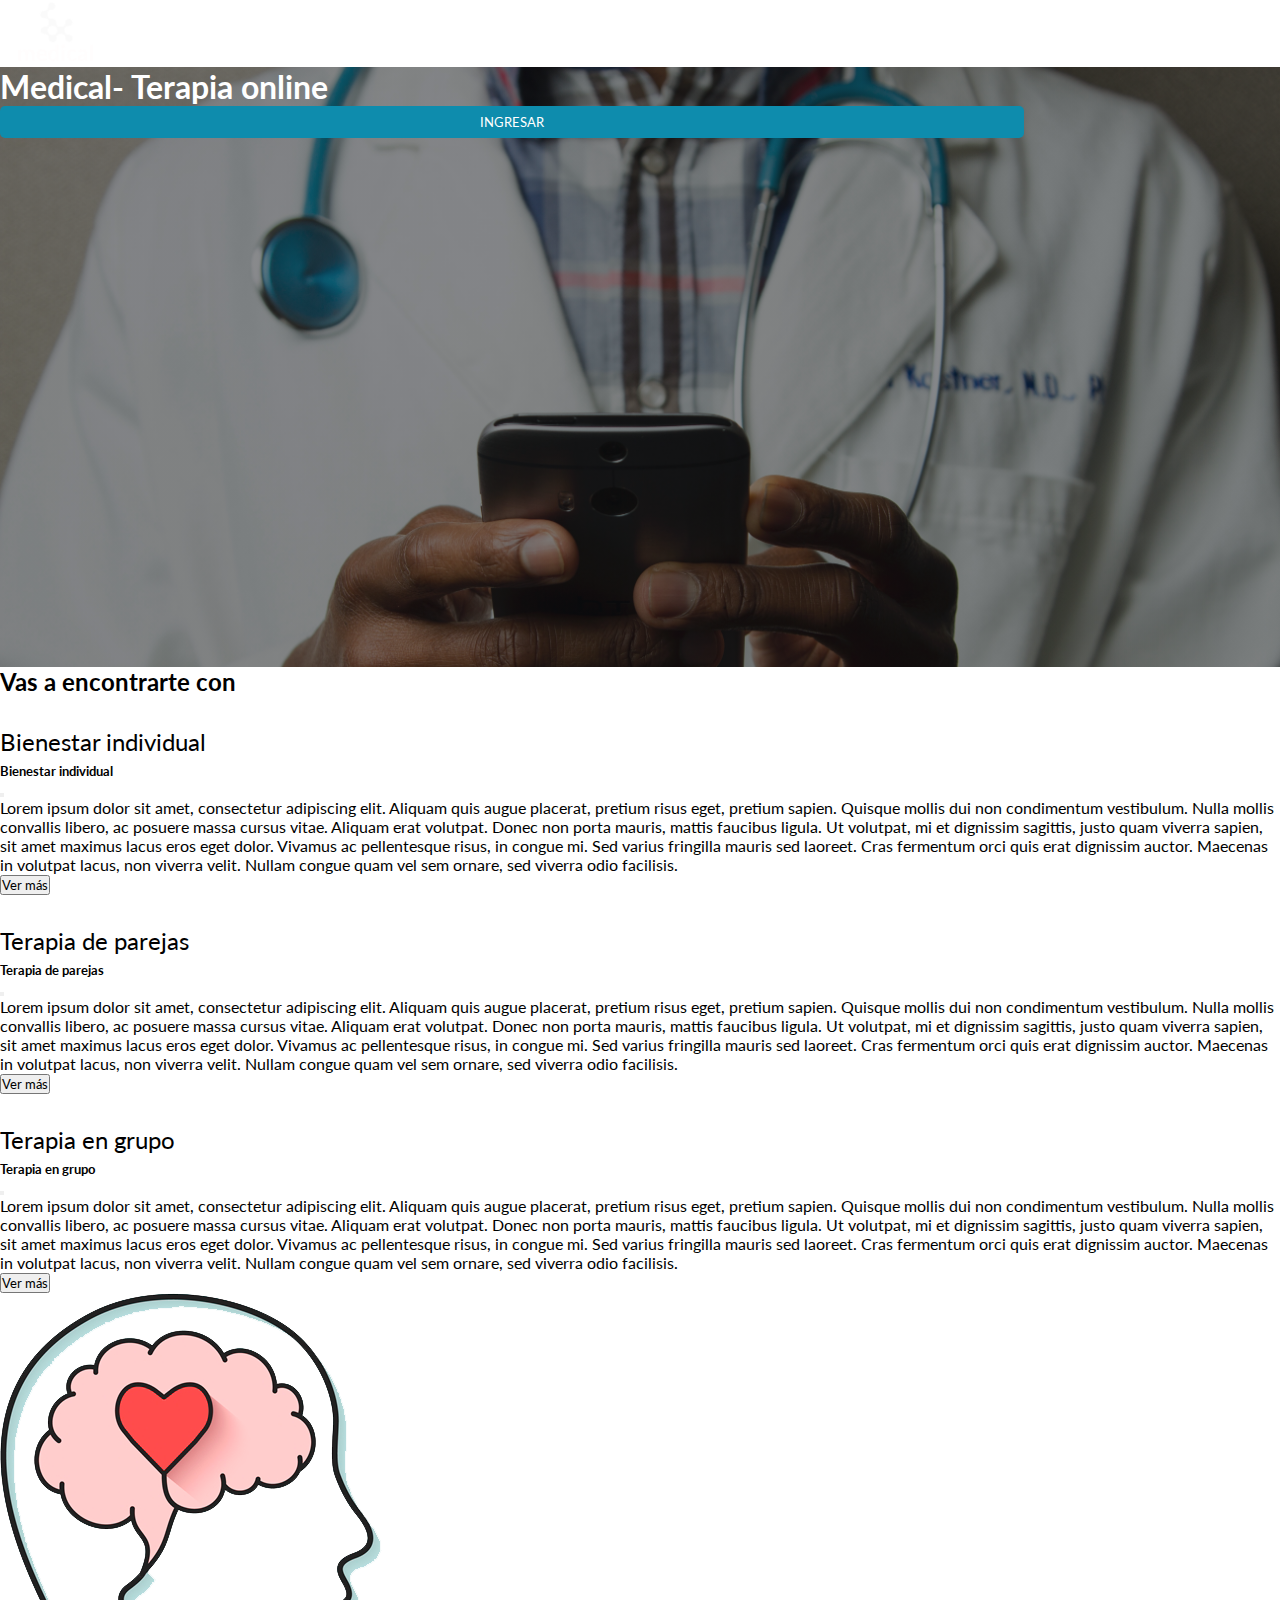
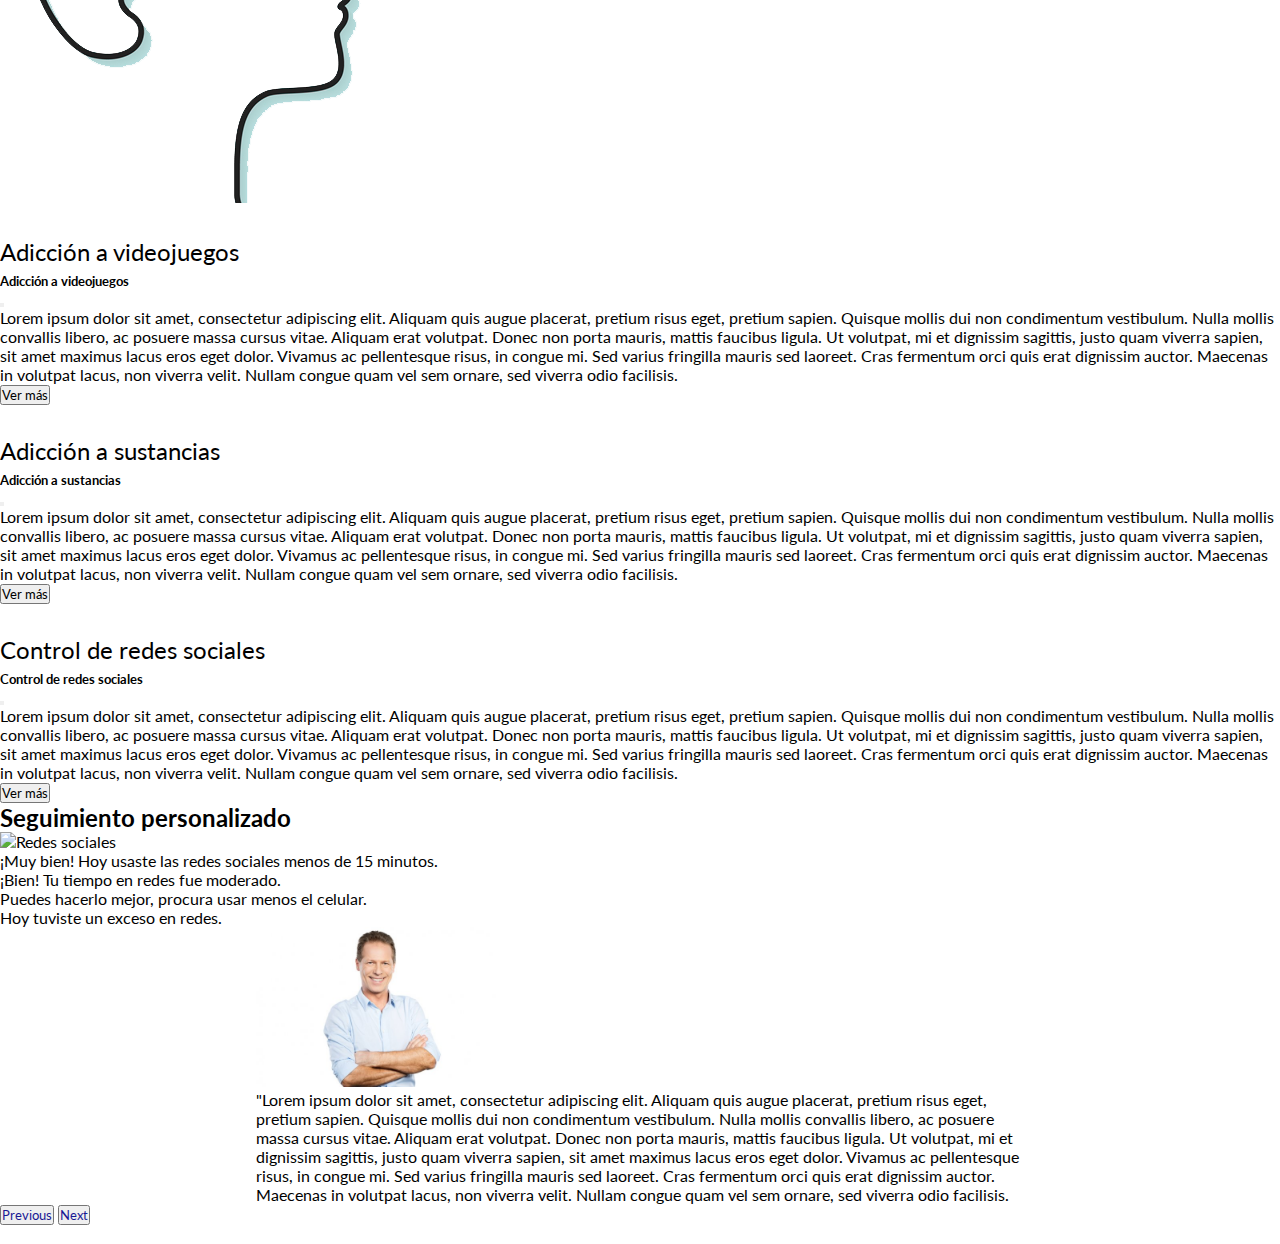
==== commit 9e630799: "merge" ====
--- a/index.html
+++ b/index.html
@@ -199,6 +199,33 @@
       </div>
     </div>
   </section>
+
+  <!--SEGUIMIENTO-->
+  <section>
+    <div class="container mb-5">
+      <h2 class="text-center">Seguimiento personalizado</h2>
+      <div class="row">
+        <div class="col-4">
+          <img src="img/redes.jpg" class="img-fluid" alt="Redes sociales">
+        </div>
+        <div class="col">
+              <div class="alert alert-success mb-4 mt-4" role="alert">
+                ¡Muy bien! Hoy usaste las redes sociales menos de 15 minutos.
+              </div>
+              <div class="alert alert-primary mb-4 mt-4" role="alert">
+                ¡Bien! Tu tiempo en redes fue moderado.
+              </div>
+              <div class="alert alert-warning mb-4 mt-4" role="alert">
+                Puedes hacerlo mejor, procura usar menos el celular.
+              </div>
+              <div class="alert alert-danger mb-4 mt-4" role="alert">
+                Hoy tuviste un exceso en redes.
+              </div>
+        </div>
+      </div>  
+    </div>
+  </section>
+
 </main>
 
 <!--Carrousel-->
@@ -232,25 +259,11 @@
 
 
   <!--FOOTER-->
-  <footer>
-    <nav class="navbar navbar-dark bg-dark">
-      <div class="container justify-content-between">
-        <div class="row">
-          <div class="col-md-4">
-            <h4>tel</h4>
-          </div>
-          <div class="col-md-4">
-            <a class="navbar-brand" href="#">
-              <img class="logo" src="img/logo-blanco2.png" alt="logo">
-            </a>
-          </div>
-          <div class="col-md-4">
-            <h4>correo</h4>
-          </div>
-        </div>
-      </div>
-    </nav>
-  </footer>
+    <footer class="footer mt-auto py-3 bg-dark">
+      <div class="container text-center">
+        <span> Medical - Terapia Online</span>
+      </div>
+    </footer>
 
   <script src="https://cdn.jsdelivr.net/npm/bootstrap@5.0.2/dist/js/bootstrap.bundle.min.js" integrity="sha384-MrcW6ZMFYlzcLA8Nl+NtUVF0sA7MsXsP1UyJoMp4YLEuNSfAP+JcXn/tWtIaxVXM" crossorigin="anonymous"></script>
   <script>
--- a/css/estilo.css
+++ b/css/estilo.css
@@ -22,7 +22,7 @@
     margin: auto;
     padding: 1rem;
     border-radius: 10px;
-    height: 50vh;
+    height: 60vh;
     color: white;
     text-align: center;
     box-shadow: 5px 5px 15px rgba(0, 0, 0, 0.700);
@@ -102,7 +102,7 @@
 .hero h1{
     color: white;
 }
-footer h4{
+footer div span{
     color: white;
     }
 .boton-modal{
@@ -124,6 +124,7 @@
     transition: width .3s;
 }
 
+<<<<<<< HEAD
 #carousel{
  background-color: #06495a;
 }
@@ -136,4 +137,12 @@
     width: 15rem !important;
     height: 10rem;
     image-rendering: auto;
+=======
+.ocultar {
+    display: none;
+}
+ 
+.mostrar {
+    display: block;
+>>>>>>> 42fbb76c38caf929344e3c78875caabd77e174e8
 }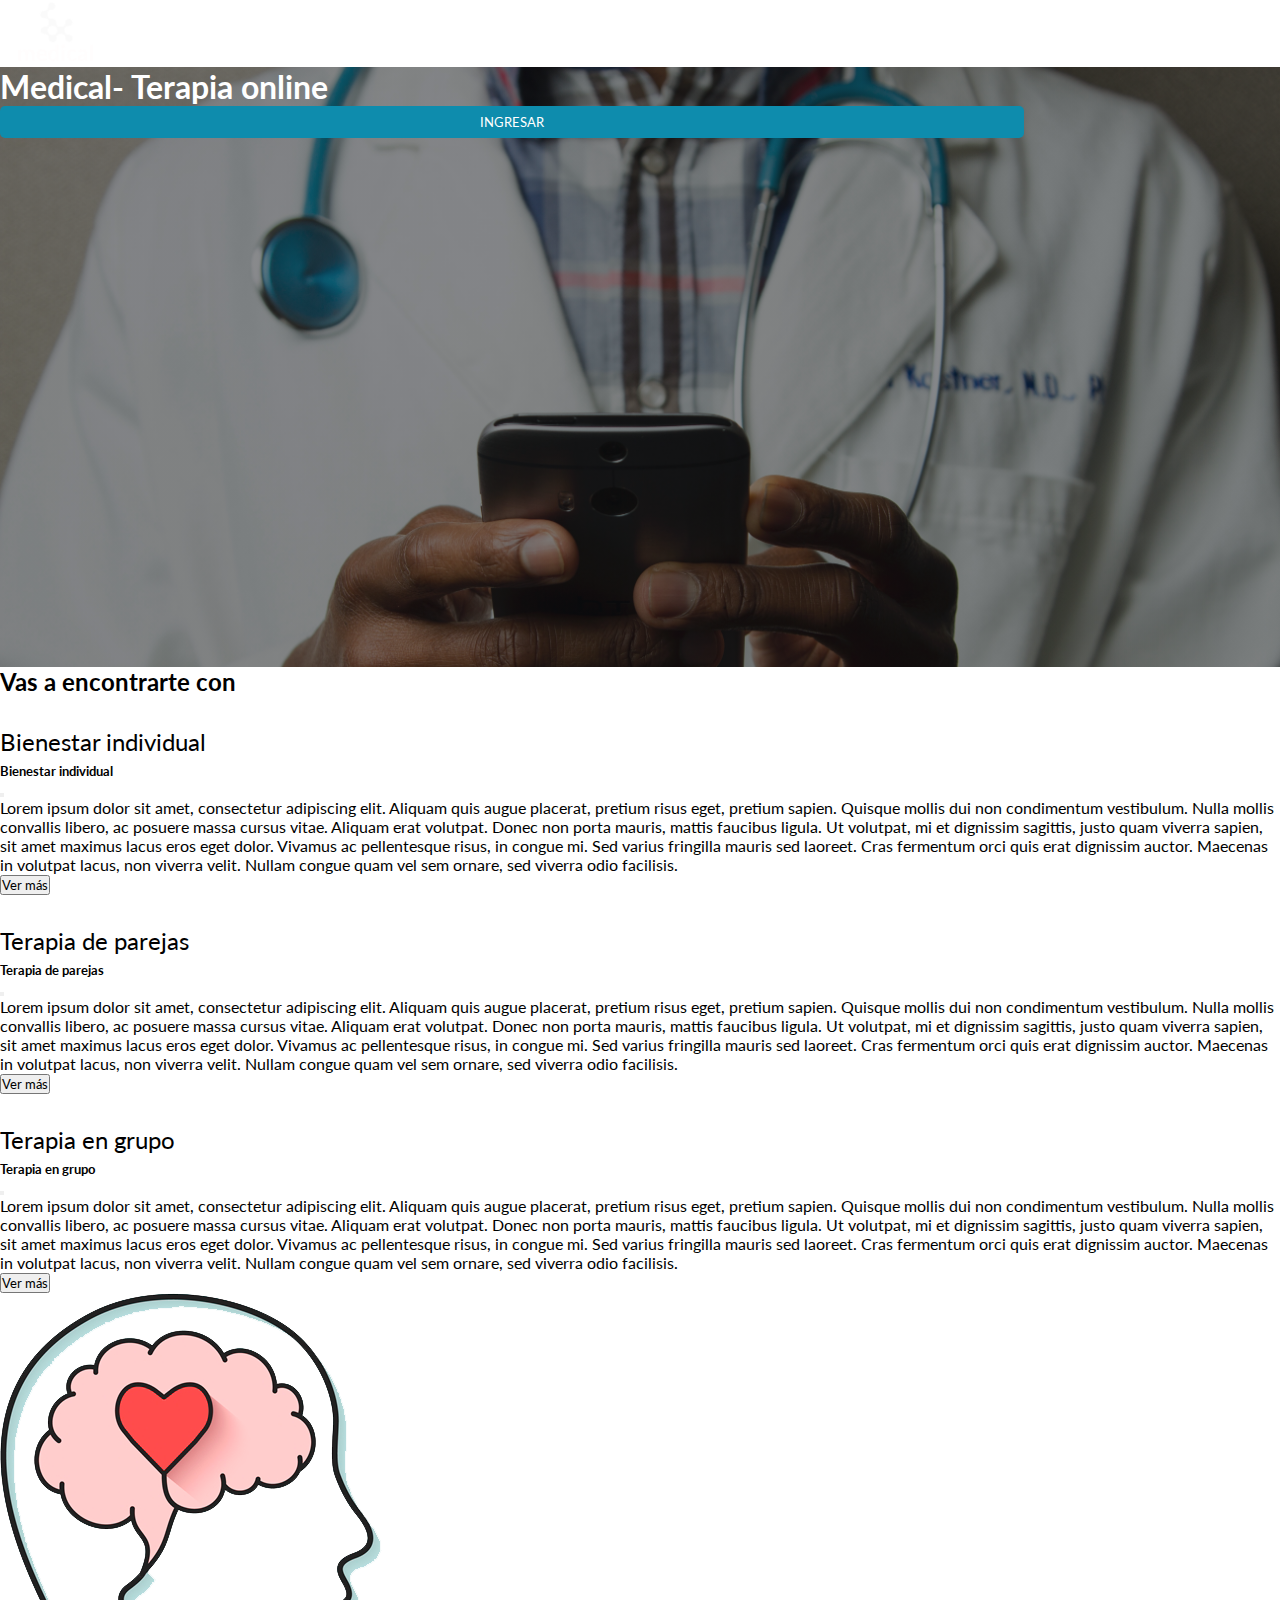
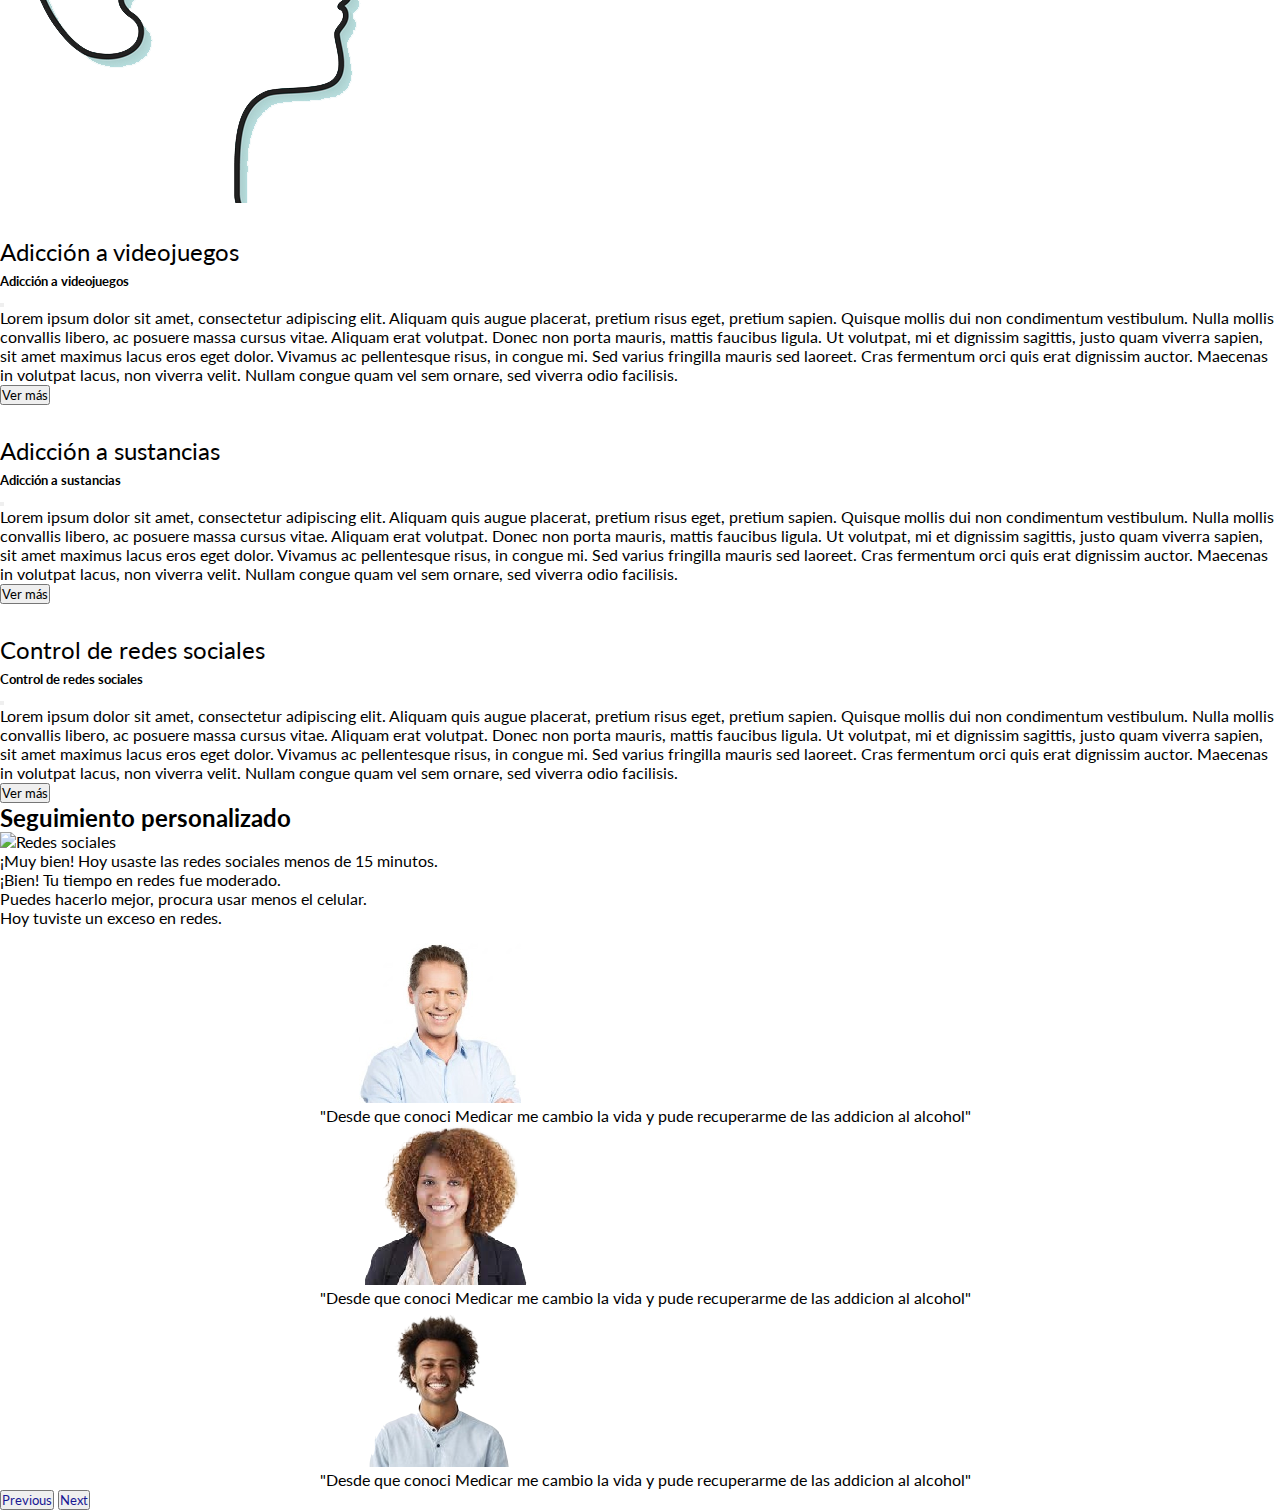
==== commit 4199ce14: "Agregando carousel" ====
--- a/index.html
+++ b/index.html
@@ -2,57 +2,58 @@
 <html lang="en">
 
 <head>
-    <meta charset="UTF-8">
-    <meta http-equiv="X-UA-Compatible" content="IE=edge">
-    <meta name="viewport" content="width=device-width, initial-scale=1.0">
-    <link href="https://cdn.jsdelivr.net/npm/bootstrap@5.0.2/dist/css/bootstrap.min.css" rel="stylesheet"
-        integrity="sha384-EVSTQN3/azprG1Anm3QDgpJLIm9Nao0Yz1ztcQTwFspd3yD65VohhpuuCOmLASjC" crossorigin="anonymous">
-    <link href="css/estilo.css" rel="stylesheet">
-    <link rel="preconnect" href="https://fonts.googleapis.com">
-    <link rel="preconnect" href="https://fonts.gstatic.com" crossorigin>
-    <link rel="stylesheet" href="https://use.fontawesome.com/releases/v5.15.3/css/all.css" integrity="sha384-SZXxX4whJ79/gErwcOYf+zWLeJdY/qpuqC4cAa9rOGUstPomtqpuNWT9wdPEn2fk" crossorigin="anonymous">
-    <link href="https://fonts.googleapis.com/css2?family=Lato:wght@300;400;700;900&display=swap" rel="stylesheet">
-    <link rel="stylesheet" href="https://cdnjs.cloudflare.com/ajax/libs/animate.css/4.1.1/animate.min.css"/>
-    <title>Medical</title>
+  <meta charset="UTF-8">
+  <meta http-equiv="X-UA-Compatible" content="IE=edge">
+  <meta name="viewport" content="width=device-width, initial-scale=1.0">
+  <link href="https://cdn.jsdelivr.net/npm/bootstrap@5.0.2/dist/css/bootstrap.min.css" rel="stylesheet"
+    integrity="sha384-EVSTQN3/azprG1Anm3QDgpJLIm9Nao0Yz1ztcQTwFspd3yD65VohhpuuCOmLASjC" crossorigin="anonymous">
+  <link href="css/estilo.css" rel="stylesheet">
+  <link rel="preconnect" href="https://fonts.googleapis.com">
+  <link rel="preconnect" href="https://fonts.gstatic.com" crossorigin>
+  <link rel="stylesheet" href="https://use.fontawesome.com/releases/v5.15.3/css/all.css"
+    integrity="sha384-SZXxX4whJ79/gErwcOYf+zWLeJdY/qpuqC4cAa9rOGUstPomtqpuNWT9wdPEn2fk" crossorigin="anonymous">
+  <link href="https://fonts.googleapis.com/css2?family=Lato:wght@300;400;700;900&display=swap" rel="stylesheet">
+  <link rel="stylesheet" href="https://cdnjs.cloudflare.com/ajax/libs/animate.css/4.1.1/animate.min.css" />
+  <title>Medical</title>
 </head>
 
 <body>
-    <header>
-      <nav class="navbar navbar-dark bg-dark justify-content-center">
-        <div class="container>
-          <a class="navbar-brand" href="#">
-            <img class="logo" src="img/logo-blanco2.png" alt="logo">
-          </a>
-        </div>
-      </nav>
-    </header>
-    <!--HERO-->
-    <div class="hero">
-      <div class="container">
-        <div class="row justify-content-center align-items-center vh-100">
-          <div class="col-lg-6 text-center animate__animated animate__backInLeft">
+  <header>
+    <nav class="navbar navbar-dark bg-dark justify-content-center">
+      <div class="container>
+          <a class=" navbar-brand" href="#">
+        <img class="logo" src="img/logo-blanco2.png" alt="logo">
+        </a>
+      </div>
+    </nav>
+  </header>
+  <!--HERO-->
+  <div class="hero">
+    <div class="container">
+      <div class="row justify-content-center align-items-center vh-100">
+        <div class="col-lg-6 text-center animate__animated animate__backInLeft">
           <h1>Medical- Terapia online</h1>
           <a href="login.html"><button class="boton-primary mt-4 p-3 fw-bold">INGRESAR</button></a>
         </div>
-          </div>
       </div>
     </div>
-<main>
+  </div>
+  <main>
     <!-- INTRO -->
     <section>
-    <div class="container mt-4">
-      <div class="row">
-        <h2 class="text-center">Vas a encontrarte con</h2>
-      </div>
-      <div class="row text-center">
-        <div class="col-md-4 p-3 m-3">
-          <!--ITEM 1-->
-          <div class="row pt-4 m-3">
-            <i class="fas fa-brain icono"></i>
-            <button type="button" class="boton-modal" data-bs-toggle="modal" data-bs-target="#Modal1">
-              Bienestar individual
-            </button>
-            <!-- Modal -->
+      <div class="container mt-4">
+        <div class="row">
+          <h2 class="text-center">Vas a encontrarte con</h2>
+        </div>
+        <div class="row text-center">
+          <div class="col-md-4 p-3 m-3">
+            <!--ITEM 1-->
+            <div class="row pt-4 m-3">
+              <i class="fas fa-brain icono"></i>
+              <button type="button" class="boton-modal" data-bs-toggle="modal" data-bs-target="#Modal1">
+                Bienestar individual
+              </button>
+              <!-- Modal -->
               <div class="modal fade" id="Modal1" tabindex="-1" aria-labelledby="exampleModalLabel" aria-hidden="true">
                 <div class="modal-dialog">
                   <div class="modal-content">
@@ -61,75 +62,93 @@
                       <button type="button" class="btn-close" data-bs-dismiss="modal" aria-label="Close"></button>
                     </div>
                     <div class="modal-body">
-                      Lorem ipsum dolor sit amet, consectetur adipiscing elit. Aliquam quis augue placerat, pretium risus eget, pretium sapien. Quisque mollis dui non condimentum vestibulum. Nulla mollis convallis libero, ac posuere massa cursus vitae. Aliquam erat volutpat. Donec non porta mauris, mattis faucibus ligula. Ut volutpat, mi et dignissim sagittis, justo quam viverra sapien, sit amet maximus lacus eros eget dolor. Vivamus ac pellentesque risus, in congue mi. Sed varius fringilla mauris sed laoreet. Cras fermentum orci quis erat dignissim auctor. Maecenas in volutpat lacus, non viverra velit. Nullam congue quam vel sem ornare, sed viverra odio facilisis.
-                    </div>
-                    <div class="modal-footer">
-                      <button type="button" class="btn btn-secondary" data-bs-dismiss="modal">Ver más</button>
-                    </div>
-                  </div>
-                </div>
-              </div>
+                      Lorem ipsum dolor sit amet, consectetur adipiscing elit. Aliquam quis augue placerat, pretium
+                      risus eget, pretium sapien. Quisque mollis dui non condimentum vestibulum. Nulla mollis convallis
+                      libero, ac posuere massa cursus vitae. Aliquam erat volutpat. Donec non porta mauris, mattis
+                      faucibus ligula. Ut volutpat, mi et dignissim sagittis, justo quam viverra sapien, sit amet
+                      maximus lacus eros eget dolor. Vivamus ac pellentesque risus, in congue mi. Sed varius fringilla
+                      mauris sed laoreet. Cras fermentum orci quis erat dignissim auctor. Maecenas in volutpat lacus,
+                      non viverra velit. Nullam congue quam vel sem ornare, sed viverra odio facilisis.
+                    </div>
+                    <div class="modal-footer">
+                      <button type="button" class="btn btn-secondary" data-bs-dismiss="modal">Ver más</button>
+                    </div>
+                  </div>
+                </div>
+              </div>
+            </div>
+            <!--ITEM 2-->
+            <div class="row pt-4 m-3">
+              <i class="fas fa-heart icono"></i>
+              <button type="button" class="boton-modal" data-bs-toggle="modal" data-bs-target="#Modal2">
+                Terapia de parejas
+              </button>
+              <!-- Modal -->
+              <div class="modal fade" id="Modal2" tabindex="-1" aria-labelledby="exampleModalLabel" aria-hidden="true">
+                <div class="modal-dialog">
+                  <div class="modal-content">
+                    <div class="modal-header">
+                      <h5 class="modal-title" id="exampleModalLabel">Terapia de parejas</h5>
+                      <button type="button" class="btn-close" data-bs-dismiss="modal" aria-label="Close"></button>
+                    </div>
+                    <div class="modal-body">
+                      Lorem ipsum dolor sit amet, consectetur adipiscing elit. Aliquam quis augue placerat, pretium
+                      risus eget, pretium sapien. Quisque mollis dui non condimentum vestibulum. Nulla mollis convallis
+                      libero, ac posuere massa cursus vitae. Aliquam erat volutpat. Donec non porta mauris, mattis
+                      faucibus ligula. Ut volutpat, mi et dignissim sagittis, justo quam viverra sapien, sit amet
+                      maximus lacus eros eget dolor. Vivamus ac pellentesque risus, in congue mi. Sed varius fringilla
+                      mauris sed laoreet. Cras fermentum orci quis erat dignissim auctor. Maecenas in volutpat lacus,
+                      non viverra velit. Nullam congue quam vel sem ornare, sed viverra odio facilisis.
+                    </div>
+                    <div class="modal-footer">
+                      <button type="button" class="btn btn-secondary" data-bs-dismiss="modal">Ver más</button>
+                    </div>
+                  </div>
+                </div>
+              </div>
+            </div>
+            <!--ITEM 3-->
+            <div class="row pt-4 m-3">
+              <i class="fas fa-users icono"></i>
+              <button type="button" class="boton-modal" data-bs-toggle="modal" data-bs-target="#Modal3">
+                Terapia en grupo
+              </button>
+              <!-- Modal -->
+              <div class="modal fade" id="Modal3" tabindex="-1" aria-labelledby="exampleModalLabel" aria-hidden="true">
+                <div class="modal-dialog">
+                  <div class="modal-content">
+                    <div class="modal-header">
+                      <h5 class="modal-title" id="exampleModalLabel">Terapia en grupo</h5>
+                      <button type="button" class="btn-close" data-bs-dismiss="modal" aria-label="Close"></button>
+                    </div>
+                    <div class="modal-body">
+                      Lorem ipsum dolor sit amet, consectetur adipiscing elit. Aliquam quis augue placerat, pretium
+                      risus eget, pretium sapien. Quisque mollis dui non condimentum vestibulum. Nulla mollis convallis
+                      libero, ac posuere massa cursus vitae. Aliquam erat volutpat. Donec non porta mauris, mattis
+                      faucibus ligula. Ut volutpat, mi et dignissim sagittis, justo quam viverra sapien, sit amet
+                      maximus lacus eros eget dolor. Vivamus ac pellentesque risus, in congue mi. Sed varius fringilla
+                      mauris sed laoreet. Cras fermentum orci quis erat dignissim auctor. Maecenas in volutpat lacus,
+                      non viverra velit. Nullam congue quam vel sem ornare, sed viverra odio facilisis.
+                    </div>
+                    <div class="modal-footer">
+                      <button type="button" class="btn btn-secondary" data-bs-dismiss="modal">Ver más</button>
+                    </div>
+                  </div>
+                </div>
+              </div>
+            </div>
           </div>
-          <!--ITEM 2-->
-          <div class="row pt-4 m-3">
-            <i class="fas fa-heart icono"></i>
-            <button type="button" class="boton-modal" data-bs-toggle="modal" data-bs-target="#Modal2">
-              Terapia de parejas
-            </button>
-            <!-- Modal -->
-              <div class="modal fade" id="Modal2" tabindex="-1" aria-labelledby="exampleModalLabel" aria-hidden="true">
-                <div class="modal-dialog">
-                  <div class="modal-content">
-                    <div class="modal-header">
-                      <h5 class="modal-title" id="exampleModalLabel">Terapia de parejas</h5>
-                      <button type="button" class="btn-close" data-bs-dismiss="modal" aria-label="Close"></button>
-                    </div>
-                    <div class="modal-body">
-                      Lorem ipsum dolor sit amet, consectetur adipiscing elit. Aliquam quis augue placerat, pretium risus eget, pretium sapien. Quisque mollis dui non condimentum vestibulum. Nulla mollis convallis libero, ac posuere massa cursus vitae. Aliquam erat volutpat. Donec non porta mauris, mattis faucibus ligula. Ut volutpat, mi et dignissim sagittis, justo quam viverra sapien, sit amet maximus lacus eros eget dolor. Vivamus ac pellentesque risus, in congue mi. Sed varius fringilla mauris sed laoreet. Cras fermentum orci quis erat dignissim auctor. Maecenas in volutpat lacus, non viverra velit. Nullam congue quam vel sem ornare, sed viverra odio facilisis.
-                    </div>
-                    <div class="modal-footer">
-                      <button type="button" class="btn btn-secondary" data-bs-dismiss="modal">Ver más</button>
-                    </div>
-                  </div>
-                </div>
-              </div>
-          </div>
-          <!--ITEM 3-->
-          <div class="row pt-4 m-3">
-            <i class="fas fa-users icono"></i>
-            <button type="button" class="boton-modal" data-bs-toggle="modal" data-bs-target="#Modal3">
-              Terapia en grupo
-            </button>
-            <!-- Modal -->
-              <div class="modal fade" id="Modal3" tabindex="-1" aria-labelledby="exampleModalLabel" aria-hidden="true">
-                <div class="modal-dialog">
-                  <div class="modal-content">
-                    <div class="modal-header">
-                      <h5 class="modal-title" id="exampleModalLabel">Terapia en grupo</h5>
-                      <button type="button" class="btn-close" data-bs-dismiss="modal" aria-label="Close"></button>
-                    </div>
-                    <div class="modal-body">
-                      Lorem ipsum dolor sit amet, consectetur adipiscing elit. Aliquam quis augue placerat, pretium risus eget, pretium sapien. Quisque mollis dui non condimentum vestibulum. Nulla mollis convallis libero, ac posuere massa cursus vitae. Aliquam erat volutpat. Donec non porta mauris, mattis faucibus ligula. Ut volutpat, mi et dignissim sagittis, justo quam viverra sapien, sit amet maximus lacus eros eget dolor. Vivamus ac pellentesque risus, in congue mi. Sed varius fringilla mauris sed laoreet. Cras fermentum orci quis erat dignissim auctor. Maecenas in volutpat lacus, non viverra velit. Nullam congue quam vel sem ornare, sed viverra odio facilisis.
-                    </div>
-                    <div class="modal-footer">
-                      <button type="button" class="btn btn-secondary" data-bs-dismiss="modal">Ver más</button>
-                    </div>
-                  </div>
-                </div>
-              </div>
-          </div>
-        </div> 
-
-        <div class="col-md pt-5"><img class="img-fluid" src="img/salud-mental.png" alt="Salud mental"></div>
-      
-        <div class="col-md-4 pt-3 m-3">
-          <!--ITEM 4-->
-          <div class="row pt-4 m-3">
-            <i class="fas fa-gamepad icono"></i>
-            <button type="button" class="boton-modal" data-bs-toggle="modal" data-bs-target="#Modal4">
-              Adicción a videojuegos
-            </button>
-            <!-- Modal -->
+
+          <div class="col-md pt-5"><img class="img-fluid" src="img/salud-mental.png" alt="Salud mental"></div>
+
+          <div class="col-md-4 pt-3 m-3">
+            <!--ITEM 4-->
+            <div class="row pt-4 m-3">
+              <i class="fas fa-gamepad icono"></i>
+              <button type="button" class="boton-modal" data-bs-toggle="modal" data-bs-target="#Modal4">
+                Adicción a videojuegos
+              </button>
+              <!-- Modal -->
               <div class="modal fade" id="Modal4" tabindex="-1" aria-labelledby="exampleModalLabel" aria-hidden="true">
                 <div class="modal-dialog">
                   <div class="modal-content">
@@ -138,22 +157,28 @@
                       <button type="button" class="btn-close" data-bs-dismiss="modal" aria-label="Close"></button>
                     </div>
                     <div class="modal-body">
-                      Lorem ipsum dolor sit amet, consectetur adipiscing elit. Aliquam quis augue placerat, pretium risus eget, pretium sapien. Quisque mollis dui non condimentum vestibulum. Nulla mollis convallis libero, ac posuere massa cursus vitae. Aliquam erat volutpat. Donec non porta mauris, mattis faucibus ligula. Ut volutpat, mi et dignissim sagittis, justo quam viverra sapien, sit amet maximus lacus eros eget dolor. Vivamus ac pellentesque risus, in congue mi. Sed varius fringilla mauris sed laoreet. Cras fermentum orci quis erat dignissim auctor. Maecenas in volutpat lacus, non viverra velit. Nullam congue quam vel sem ornare, sed viverra odio facilisis.
-                    </div>
-                    <div class="modal-footer">
-                      <button type="button" class="btn btn-secondary" data-bs-dismiss="modal">Ver más</button>
-                    </div>
-                  </div>
-                </div>
-              </div>
-          </div>
-          <!--ITEM 5-->
-          <div class="row pt-4 m-3">
-            <i class="fas fa-wine-glass-alt icono"></i>
-            <button type="button" class="boton-modal" data-bs-toggle="modal" data-bs-target="#Modal5">
-              Adicción a sustancias
-            </button>
-            <!-- Modal -->
+                      Lorem ipsum dolor sit amet, consectetur adipiscing elit. Aliquam quis augue placerat, pretium
+                      risus eget, pretium sapien. Quisque mollis dui non condimentum vestibulum. Nulla mollis convallis
+                      libero, ac posuere massa cursus vitae. Aliquam erat volutpat. Donec non porta mauris, mattis
+                      faucibus ligula. Ut volutpat, mi et dignissim sagittis, justo quam viverra sapien, sit amet
+                      maximus lacus eros eget dolor. Vivamus ac pellentesque risus, in congue mi. Sed varius fringilla
+                      mauris sed laoreet. Cras fermentum orci quis erat dignissim auctor. Maecenas in volutpat lacus,
+                      non viverra velit. Nullam congue quam vel sem ornare, sed viverra odio facilisis.
+                    </div>
+                    <div class="modal-footer">
+                      <button type="button" class="btn btn-secondary" data-bs-dismiss="modal">Ver más</button>
+                    </div>
+                  </div>
+                </div>
+              </div>
+            </div>
+            <!--ITEM 5-->
+            <div class="row pt-4 m-3">
+              <i class="fas fa-wine-glass-alt icono"></i>
+              <button type="button" class="boton-modal" data-bs-toggle="modal" data-bs-target="#Modal5">
+                Adicción a sustancias
+              </button>
+              <!-- Modal -->
               <div class="modal fade" id="Modal5" tabindex="-1" aria-labelledby="exampleModalLabel" aria-hidden="true">
                 <div class="modal-dialog">
                   <div class="modal-content">
@@ -162,22 +187,28 @@
                       <button type="button" class="btn-close" data-bs-dismiss="modal" aria-label="Close"></button>
                     </div>
                     <div class="modal-body">
-                      Lorem ipsum dolor sit amet, consectetur adipiscing elit. Aliquam quis augue placerat, pretium risus eget, pretium sapien. Quisque mollis dui non condimentum vestibulum. Nulla mollis convallis libero, ac posuere massa cursus vitae. Aliquam erat volutpat. Donec non porta mauris, mattis faucibus ligula. Ut volutpat, mi et dignissim sagittis, justo quam viverra sapien, sit amet maximus lacus eros eget dolor. Vivamus ac pellentesque risus, in congue mi. Sed varius fringilla mauris sed laoreet. Cras fermentum orci quis erat dignissim auctor. Maecenas in volutpat lacus, non viverra velit. Nullam congue quam vel sem ornare, sed viverra odio facilisis.
-                    </div>
-                    <div class="modal-footer">
-                      <button type="button" class="btn btn-secondary" data-bs-dismiss="modal">Ver más</button>
-                    </div>
-                  </div>
-                </div>
-              </div>
-          </div>
-          <!--ITEM 6-->
-          <div class="row pt-4 m-3">
-            <i class="fas fa-thumbs-up icono"></i>
-            <button type="button" class="boton-modal" data-bs-toggle="modal" data-bs-target="#Modal6">
-              Control de redes sociales
-            </button>
-            <!-- Modal -->
+                      Lorem ipsum dolor sit amet, consectetur adipiscing elit. Aliquam quis augue placerat, pretium
+                      risus eget, pretium sapien. Quisque mollis dui non condimentum vestibulum. Nulla mollis convallis
+                      libero, ac posuere massa cursus vitae. Aliquam erat volutpat. Donec non porta mauris, mattis
+                      faucibus ligula. Ut volutpat, mi et dignissim sagittis, justo quam viverra sapien, sit amet
+                      maximus lacus eros eget dolor. Vivamus ac pellentesque risus, in congue mi. Sed varius fringilla
+                      mauris sed laoreet. Cras fermentum orci quis erat dignissim auctor. Maecenas in volutpat lacus,
+                      non viverra velit. Nullam congue quam vel sem ornare, sed viverra odio facilisis.
+                    </div>
+                    <div class="modal-footer">
+                      <button type="button" class="btn btn-secondary" data-bs-dismiss="modal">Ver más</button>
+                    </div>
+                  </div>
+                </div>
+              </div>
+            </div>
+            <!--ITEM 6-->
+            <div class="row pt-4 m-3">
+              <i class="fas fa-thumbs-up icono"></i>
+              <button type="button" class="boton-modal" data-bs-toggle="modal" data-bs-target="#Modal6">
+                Control de redes sociales
+              </button>
+              <!-- Modal -->
               <div class="modal fade" id="Modal6" tabindex="-1" aria-labelledby="exampleModalLabel" aria-hidden="true">
                 <div class="modal-dialog">
                   <div class="modal-content">
@@ -186,92 +217,103 @@
                       <button type="button" class="btn-close" data-bs-dismiss="modal" aria-label="Close"></button>
                     </div>
                     <div class="modal-body">
-                      Lorem ipsum dolor sit amet, consectetur adipiscing elit. Aliquam quis augue placerat, pretium risus eget, pretium sapien. Quisque mollis dui non condimentum vestibulum. Nulla mollis convallis libero, ac posuere massa cursus vitae. Aliquam erat volutpat. Donec non porta mauris, mattis faucibus ligula. Ut volutpat, mi et dignissim sagittis, justo quam viverra sapien, sit amet maximus lacus eros eget dolor. Vivamus ac pellentesque risus, in congue mi. Sed varius fringilla mauris sed laoreet. Cras fermentum orci quis erat dignissim auctor. Maecenas in volutpat lacus, non viverra velit. Nullam congue quam vel sem ornare, sed viverra odio facilisis.
-                    </div>
-                    <div class="modal-footer">
-                      <button type="button" class="btn btn-secondary" data-bs-dismiss="modal">Ver más</button>
-                    </div>
-                  </div>
-                </div>
-              </div>
+                      Lorem ipsum dolor sit amet, consectetur adipiscing elit. Aliquam quis augue placerat, pretium
+                      risus eget, pretium sapien. Quisque mollis dui non condimentum vestibulum. Nulla mollis convallis
+                      libero, ac posuere massa cursus vitae. Aliquam erat volutpat. Donec non porta mauris, mattis
+                      faucibus ligula. Ut volutpat, mi et dignissim sagittis, justo quam viverra sapien, sit amet
+                      maximus lacus eros eget dolor. Vivamus ac pellentesque risus, in congue mi. Sed varius fringilla
+                      mauris sed laoreet. Cras fermentum orci quis erat dignissim auctor. Maecenas in volutpat lacus,
+                      non viverra velit. Nullam congue quam vel sem ornare, sed viverra odio facilisis.
+                    </div>
+                    <div class="modal-footer">
+                      <button type="button" class="btn btn-secondary" data-bs-dismiss="modal">Ver más</button>
+                    </div>
+                  </div>
+                </div>
+              </div>
+            </div>
           </div>
         </div>
       </div>
+    </section>
+
+    <!--SEGUIMIENTO-->
+    <section>
+      <div class="container mb-5">
+        <h2 class="text-center mb-3">Seguimiento personalizado</h2>
+        <div class="row d-flex align-items-center text-center">
+          <div class="col-4">
+            <img src="img/redes.jpg" class="img-fluid img-seguimiento" alt="Redes sociales">
+          </div>
+          <div class="col">
+            <div class="alert alert-success mb-4 mt-4" role="alert">
+              ¡Muy bien! Hoy usaste las redes sociales menos de 15 minutos.
+            </div>
+            <div class="alert alert-primary mb-4 mt-4" role="alert">
+              ¡Bien! Tu tiempo en redes fue moderado.
+            </div>
+            <div class="alert alert-warning mb-4 mt-4" role="alert">
+              Puedes hacerlo mejor, procura usar menos el celular.
+            </div>
+            <div class="alert alert-danger mb-4 mt-4" role="alert">
+              Hoy tuviste un exceso en redes.
+            </div>
+          </div>
+        </div>
+      </div>
+    </section>
+
+  </main>
+
+  <!--Carrousel-->
+  <div id="carousel" class="carousel slide" data-bs-ride="carousel">
+    <div class="carousel-inner card-carousel">
+      <div class="carousel-item active card-recomendacion">
+        <img src="img/persona1.jpg" class="d-block w-100" alt="...">
+        <p class="blockquote w-75 mx-auto text-center mt-2">"Desde que conoci Medicar me cambio la vida y pude recuperarme de
+          las addicion al alcohol"</p>
+      </div>
+      <div class="carousel-item card-recomendacion">
+        <img src="img/persona2.jpg" class="d-block w-100" alt="...">
+        <p class="blockquote w-75 mx-auto text-center mt-2">"Desde que conoci Medicar me cambio la vida y pude recuperarme de
+          las addicion al alcohol"</p>
+      </div>
+      <div class="carousel-item card-recomendacion">
+        <img src="img/persona3.jpg" class="d-block w-100" alt="...">
+        <p class="blockquote w-75 mx-auto text-center mt-2">"Desde que conoci Medicar me cambio la vida y pude recuperarme de
+          las addicion al alcohol"</p>
+      </div>
     </div>
-  </section>
-
-  <!--SEGUIMIENTO-->
-  <section>
-    <div class="container mb-5">
-      <h2 class="text-center">Seguimiento personalizado</h2>
-      <div class="row">
-        <div class="col-4">
-          <img src="img/redes.jpg" class="img-fluid" alt="Redes sociales">
-        </div>
-        <div class="col">
-              <div class="alert alert-success mb-4 mt-4" role="alert">
-                ¡Muy bien! Hoy usaste las redes sociales menos de 15 minutos.
-              </div>
-              <div class="alert alert-primary mb-4 mt-4" role="alert">
-                ¡Bien! Tu tiempo en redes fue moderado.
-              </div>
-              <div class="alert alert-warning mb-4 mt-4" role="alert">
-                Puedes hacerlo mejor, procura usar menos el celular.
-              </div>
-              <div class="alert alert-danger mb-4 mt-4" role="alert">
-                Hoy tuviste un exceso en redes.
-              </div>
-        </div>
-      </div>  
+      <button class="carousel-control-prev d-none" type="button" data-bs-target="#carouselExampleControls"
+        data-bs-slide="prev">
+        <span class="carousel-control-prev-icon" aria-hidden="true"></span>
+        <span class="visually-hidden">Previous</span>
+      </button>
+      <button class="carousel-control-next d-none" type="button" data-bs-target="#carouselExampleControls"
+        data-bs-slide="next">
+        <span class="carousel-control-next-icon" aria-hidden="true"></span>
+        <span class="visually-hidden">Next</span>
+      </button>
     </div>
-  </section>
-
-</main>
-
-<!--Carrousel-->
-<div id="carousel" class="carousel slide" data-bs-ride="carousel">
-  <div class="carousel-inner">
-    <div class="carousel-item active">
-      <img src="img/persona1.jpg" class="d-block w-100" alt="...">
-      <p>"Lorem ipsum dolor sit amet, consectetur adipiscing elit. Aliquam quis augue placerat, pretium risus eget, pretium sapien. Quisque mollis dui non condimentum vestibulum. Nulla mollis convallis libero, ac posuere massa cursus vitae. Aliquam erat volutpat. Donec non porta mauris, mattis faucibus ligula. Ut volutpat, mi et dignissim sagittis, justo quam viverra sapien, sit amet maximus lacus eros eget dolor. Vivamus ac pellentesque risus, in congue mi. Sed varius fringilla mauris sed laoreet. Cras fermentum orci quis erat dignissim auctor. Maecenas in volutpat lacus, non viverra velit. Nullam congue quam vel sem ornare, sed viverra odio facilisis.</p>
-    </div>
-    <!--
-    <div class="carousel-item">
-      <img src="img/persona2.jpg" class="d-block w-100" alt="...">
-      <p>"Lorem ipsum dolor sit amet, consectetur adipiscing elit. Aliquam quis augue placerat, pretium risus eget, pretium sapien. Quisque mollis dui non condimentum vestibulum. Nulla mollis convallis libero, ac posuere massa cursus vitae. Aliquam erat volutpat. Donec non porta mauris, mattis faucibus ligula. Ut volutpat, mi et dignissim sagittis, justo quam viverra sapien, sit amet maximus lacus eros eget dolor. Vivamus ac pellentesque risus, in congue mi. Sed varius fringilla mauris sed laoreet. Cras fermentum orci quis erat dignissim auctor. Maecenas in volutpat lacus, non viverra velit. Nullam congue quam vel sem ornare, sed viverra odio facilisis.</p>
-    </div>
-    <div class="carousel-item">
-      <img src="img/persona3.jpg" class="d-block w-100" alt="...">
-      <p>"Lorem ipsum dolor sit amet, consectetur adipiscing elit. Aliquam quis augue placerat, pretium risus eget, pretium sapien. Quisque mollis dui non condimentum vestibulum. Nulla mollis convallis libero, ac posuere massa cursus vitae. Aliquam erat volutpat. Donec non porta mauris, mattis faucibus ligula. Ut volutpat, mi et dignissim sagittis, justo quam viverra sapien, sit amet maximus lacus eros eget dolor. Vivamus ac pellentesque risus, in congue mi. Sed varius fringilla mauris sed laoreet. Cras fermentum orci quis erat dignissim auctor. Maecenas in volutpat lacus, non viverra velit. Nullam congue quam vel sem ornare, sed viverra odio facilisis.</p>
-    </div>
-    -->
-  </div>
-  <button class="carousel-control-prev" type="button" data-bs-target="#carouselExampleControls" data-bs-slide="prev">
-    <span class="carousel-control-prev-icon" aria-hidden="true"></span>
-    <span class="visually-hidden">Previous</span>
-  </button>
-  <button class="carousel-control-next" type="button" data-bs-target="#carouselExampleControls" data-bs-slide="next">
-    <span class="carousel-control-next-icon" aria-hidden="true"></span>
-    <span class="visually-hidden">Next</span>
-  </button>
-</div>
-
-
-
-  <!--FOOTER-->
+
+
+
+    <!--FOOTER-->
     <footer class="footer mt-auto py-3 bg-dark">
       <div class="container text-center">
         <span> Medical - Terapia Online</span>
       </div>
     </footer>
 
-  <script src="https://cdn.jsdelivr.net/npm/bootstrap@5.0.2/dist/js/bootstrap.bundle.min.js" integrity="sha384-MrcW6ZMFYlzcLA8Nl+NtUVF0sA7MsXsP1UyJoMp4YLEuNSfAP+JcXn/tWtIaxVXM" crossorigin="anonymous"></script>
-  <script>
-    var myCarousel = document.getElementById('carousel')
-    var carousel = new bootstrap.Carousel(myCarousel, {
-    interval: 2000,
-    })
-  </script>
+    <script src="https://cdn.jsdelivr.net/npm/bootstrap@5.0.2/dist/js/bootstrap.bundle.min.js"
+      integrity="sha384-MrcW6ZMFYlzcLA8Nl+NtUVF0sA7MsXsP1UyJoMp4YLEuNSfAP+JcXn/tWtIaxVXM"
+      crossorigin="anonymous"></script>
+    <script>
+      var myCarousel = document.getElementById('carousel')
+      var carousel = new bootstrap.Carousel(myCarousel, {
+        interval: 2000,
+      })
+    </script>
 </body>
 
 </html>--- a/css/estilo.css
+++ b/css/estilo.css
@@ -124,9 +124,9 @@
     transition: width .3s;
 }
 
-<<<<<<< HEAD
+
 #carousel{
- background-color: #06495a;
+ height: 50vh;
 }
 .carousel-inner{
     width: 60%;
@@ -136,13 +136,36 @@
 #carousel img{
     width: 15rem !important;
     height: 10rem;
-    image-rendering: auto;
-=======
+    image-rendering: pixelated;
+    object-fit: contain;
+    margin: auto;
+}
+
 .ocultar {
     display: none;
 }
  
 .mostrar {
     display: block;
->>>>>>> 42fbb76c38caf929344e3c78875caabd77e174e8
+
+}
+
+.img-seguimiento{
+    height: 50vh;
+}
+
+.card-carousel{
+    width: 100%;
+    margin-top: 1rem;
+    display: inline-block;
+}
+
+.card-recomendacion{
+    
+    
+    /*
+    */
+    margin-left: 20rem;
+    width: 60%;
+    
 }